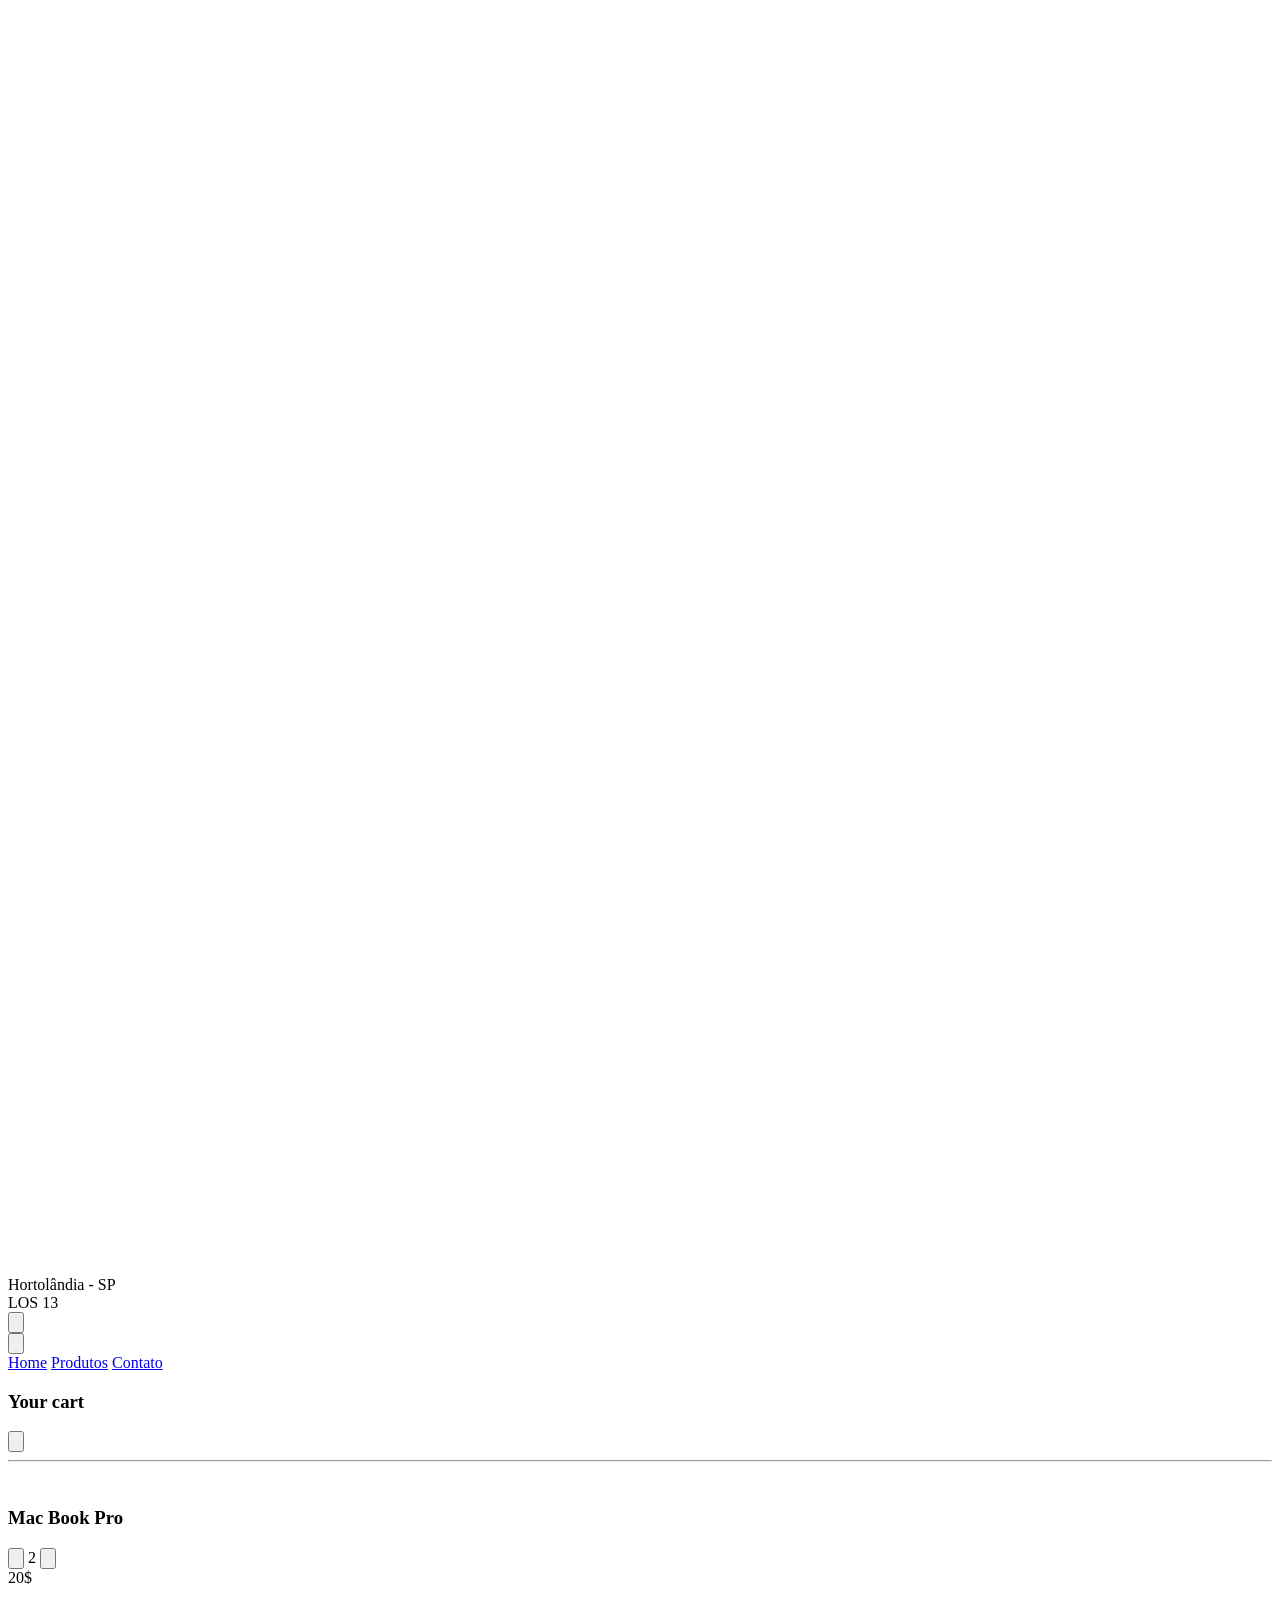
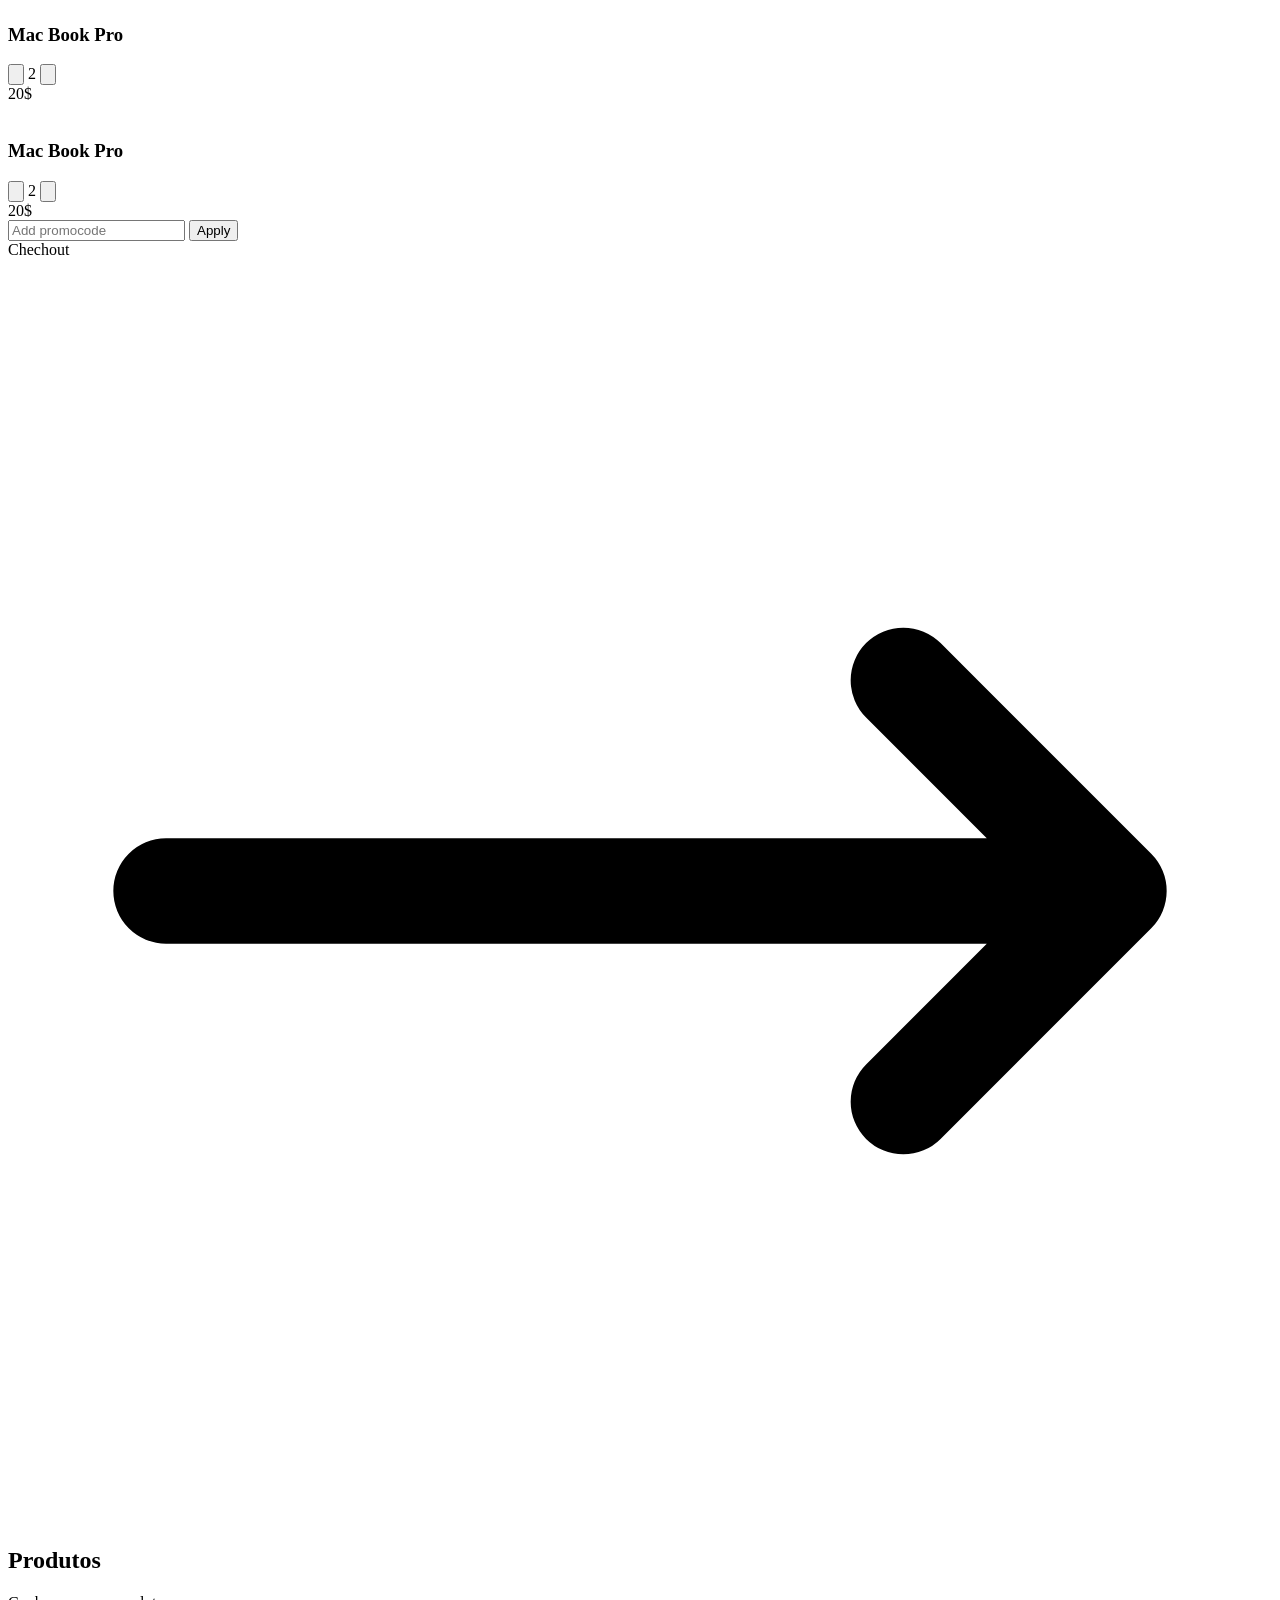
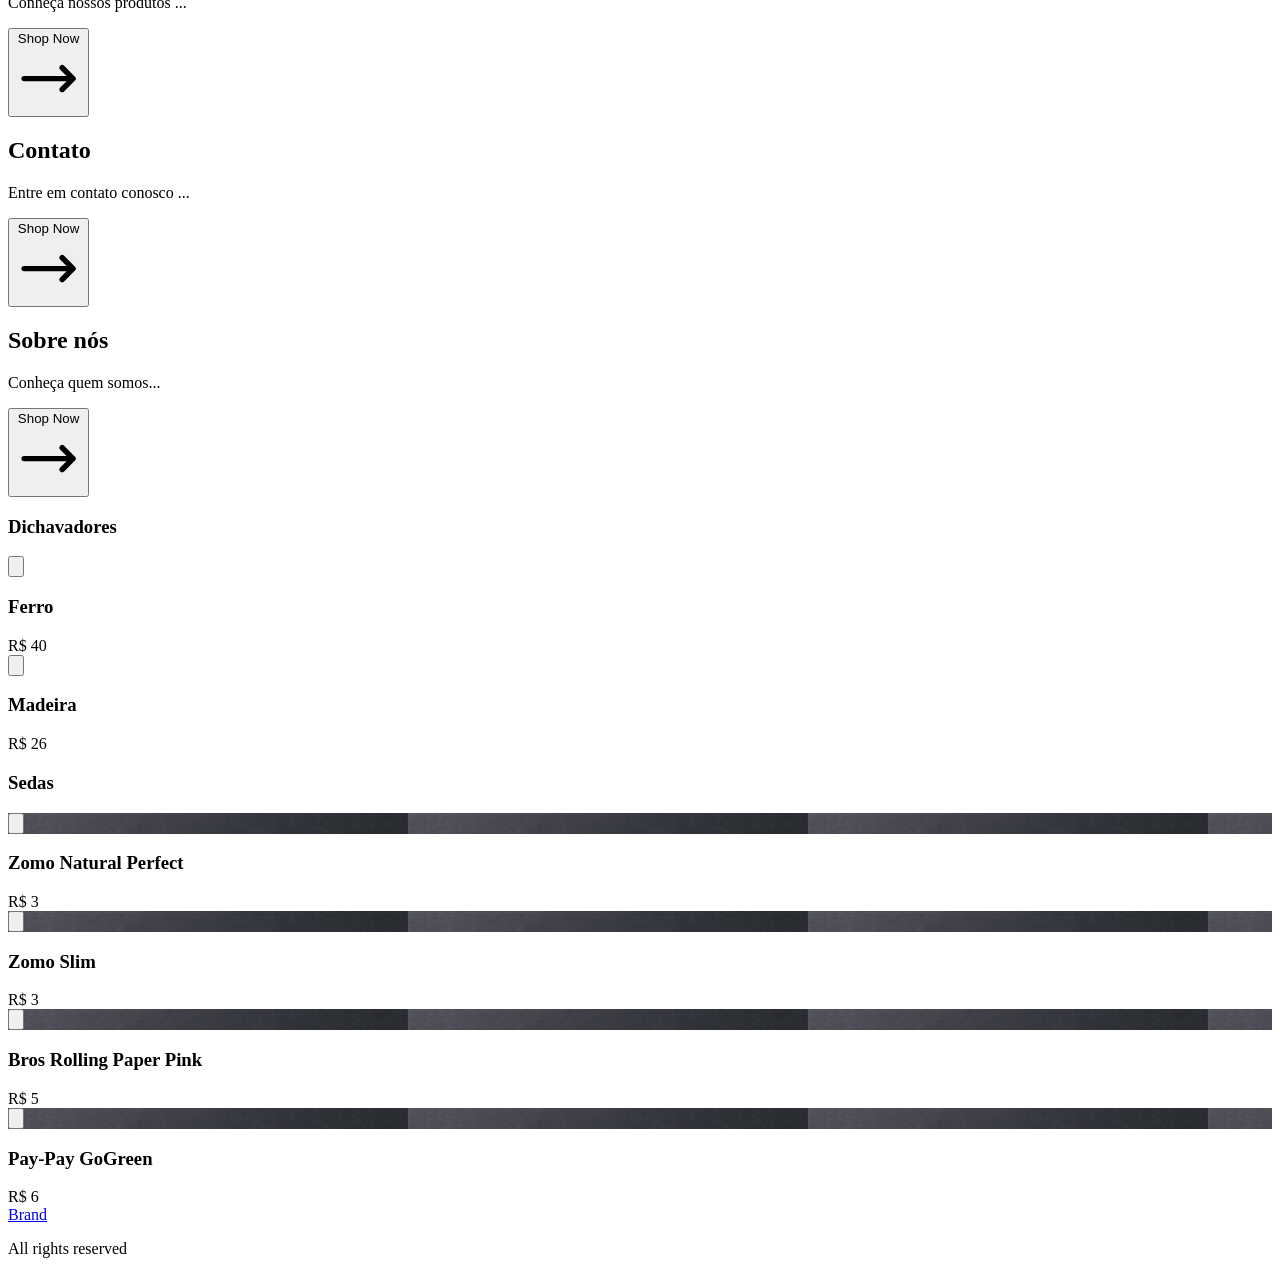
==== index.html @ 5f37ad9b "Rename src/index.html to index.html" ====
<!DOCTYPE html>
<html lang="pt-br">
    <head>
        <meta charset="UTF-8">
        <meta name="viewport" content="width=device-width, initial-scale=1.0">
        <title>LOS 13 TABACARIA</title>
        <link rel="stylesheet" href="tailcss.css">
        <link rel="stylesheet" href="style.css">

        <script src="https://cdn.jsdelivr.net/gh/alpinejs/alpine@v2.x.x/dist/alpine.js" defer></script>
        <script src="https://cdnjs.cloudflare.com/ajax/libs/zxcvbn/4.4.2/zxcvbn.js"></script>

        <style>@import url('https://cdnjs.cloudflare.com/ajax/libs/MaterialDesign-Webfont/5.3.45/css/materialdesignicons.min.css');</style>
    </head>

    <body class="bg-blue-100">

        <div x-data="{ cartOpen: false , isOpen: false }" class="bg-gray-300">
            <header>
                <div class="container mx-auto px-6 py-3 bg-gray-600">
                    <div class="flex items-center justify-between">
                        <div class="hidden w-full text-white md:flex md:items-center">
                            <svg class="h-5 w-5" viewBox="0 0 24 24" fill="none" xmlns="http://www.w3.org/2000/svg">
                                <path fill-rule="evenodd" clip-rule="evenodd" d="M16.2721 10.2721C16.2721 12.4813 14.4813 14.2721 12.2721 14.2721C10.063 14.2721 8.27214 12.4813 8.27214 10.2721C8.27214 8.06298 10.063 6.27212 12.2721 6.27212C14.4813 6.27212 16.2721 8.06298 16.2721 10.2721ZM14.2721 10.2721C14.2721 11.3767 13.3767 12.2721 12.2721 12.2721C11.1676 12.2721 10.2721 11.3767 10.2721 10.2721C10.2721 9.16755 11.1676 8.27212 12.2721 8.27212C13.3767 8.27212 14.2721 9.16755 14.2721 10.2721Z" fill="white" /><path fill-rule="evenodd" clip-rule="evenodd" d="M5.79417 16.5183C2.19424 13.0909 2.05438 7.39409 5.48178 3.79417C8.90918 0.194243 14.6059 0.054383 18.2059 3.48178C21.8058 6.90918 21.9457 12.6059 18.5183 16.2059L12.3124 22.7241L5.79417 16.5183ZM17.0698 14.8268L12.243 19.8965L7.17324 15.0698C4.3733 12.404 4.26452 7.97318 6.93028 5.17324C9.59603 2.3733 14.0268 2.26452 16.8268 4.93028C19.6267 7.59603 19.7355 12.0268 17.0698 14.8268Z" fill="white" />
                            </svg>
                            <span class="mx-1 text-sm text-white">Hortol&acirc;ndia - SP</span>
                        </div>
                        <div class="w-full text-white md:text-center text-2xl font-semibold">
                            LOS 13
                        </div>
                        <div class="flex items-center justify-end w-full">
                            <button @click="cartOpen = !cartOpen" class="text-white focus:outline-none mx-4 sm:mx-0">
                                <svg class="h-5 w-5" fill="none" stroke-linecap="round" stroke-linejoin="round" stroke-width="2" viewBox="0 0 24 24" stroke="white">
                                    <path d="M3 3h2l.4 2M7 13h10l4-8H5.4M7 13L5.4 5M7 13l-2.293 2.293c-.63.63-.184 1.707.707 1.707H17m0 0a2 2 0 100 4 2 2 0 000-4zm-8 2a2 2 0 11-4 0 2 2 0 014 0z"></path>
                                </svg>
                            </button>

                            <div class="flex sm:hidden">
                                <button @click="isOpen = !isOpen" type="button" class="text-white hover:text-gray-500 focus:outline-none focus:text-gray-500" aria-label="toggle menu">
                                    <svg viewBox="0 0 24 24" class="h-6 w-6 fill-current">
                                        <path fill-rule="evenodd" d="M4 5h16a1 1 0 0 1 0 2H4a1 1 0 1 1 0-2zm0 6h16a1 1 0 0 1 0 2H4a1 1 0 0 1 0-2zm0 6h16a1 1 0 0 1 0 2H4a1 1 0 0 1 0-2z"></path>
                                    </svg>
                                </button>
                            </div>
                        </div>
                    </div>
                    <nav :class="isOpen ? '' : 'hidden'" class="sm:flex sm:justify-center sm:items-center mt-4">
                        <div class="flex flex-col sm:flex-row">
                            <a class="mt-3 text-white hover:no-underline sm:mx-3 sm:mt-0" href="index.html">Home</a>
                            <a class="mt-3 text-white hover:no-underline sm:mx-3 sm:mt-0" href="products.html">Produtos</a>
                            <a class="mt-3 text-white hover:no-underline sm:mx-3 sm:mt-0" href="#">Contato</a>
                        </div>
                    </nav>
                </div>
            </header>
            <div :class="cartOpen ? 'translate-x-0 ease-out' : 'translate-x-full ease-in'" class="fixed right-0 top-0 max-w-xs w-full h-full px-6 py-4 transition duration-300 transform overflow-y-auto bg-white border-l-2 border-gray-300">
                <div class="flex items-center justify-between">
                    <h3 class="text-2xl font-medium text-gray-700">Your cart</h3>
                    <button @click="cartOpen = !cartOpen" class="text-gray-600 focus:outline-none">
                        <svg class="h-5 w-5" fill="none" stroke-linecap="round" stroke-linejoin="round" stroke-width="2" viewBox="0 0 24 24" stroke="currentColor"><path d="M6 18L18 6M6 6l12 12"></path></svg>
                    </button>
                </div>
                <hr class="my-3">
                <div class="flex justify-between mt-6">
                    <div class="flex">
                        <img class="h-20 w-20 object-cover rounded" src="https://images.unsplash.com/photo-1593642632823-8f785ba67e45?ixlib=rb-1.2.1&ixid=eyJhcHBfaWQiOjEyMDd9&auto=format&fit=crop&w=1189&q=80" alt="">
                        <div class="mx-3">
                            <h3 class="text-sm text-gray-600">Mac Book Pro</h3>
                            <div class="flex items-center mt-2">
                                <button class="text-gray-500 focus:outline-none focus:text-gray-600">
                                    <svg class="h-5 w-5" fill="none" stroke-linecap="round" stroke-linejoin="round" stroke-width="2" viewBox="0 0 24 24" stroke="currentColor"><path d="M12 9v3m0 0v3m0-3h3m-3 0H9m12 0a9 9 0 11-18 0 9 9 0 0118 0z"></path></svg>
                                </button>
                                <span class="text-gray-700 mx-2">2</span>
                                <button class="text-gray-500 focus:outline-none focus:text-gray-600">
                                    <svg class="h-5 w-5" fill="none" stroke-linecap="round" stroke-linejoin="round" stroke-width="2" viewBox="0 0 24 24" stroke="currentColor"><path d="M15 12H9m12 0a9 9 0 11-18 0 9 9 0 0118 0z"></path></svg>
                                </button>
                            </div>
                        </div>
                    </div>
                    <span class="text-gray-600">20$</span>
                </div>
                <div class="flex justify-between mt-6">
                    <div class="flex">
                        <img class="h-20 w-20 object-cover rounded" src="https://images.unsplash.com/photo-1593642632823-8f785ba67e45?ixlib=rb-1.2.1&ixid=eyJhcHBfaWQiOjEyMDd9&auto=format&fit=crop&w=1189&q=80" alt="">
                        <div class="mx-3">
                            <h3 class="text-sm text-gray-600">Mac Book Pro</h3>
                            <div class="flex items-center mt-2">
                                <button class="text-gray-500 focus:outline-none focus:text-gray-600">
                                    <svg class="h-5 w-5" fill="none" stroke-linecap="round" stroke-linejoin="round" stroke-width="2" viewBox="0 0 24 24" stroke="currentColor"><path d="M12 9v3m0 0v3m0-3h3m-3 0H9m12 0a9 9 0 11-18 0 9 9 0 0118 0z"></path></svg>
                                </button>
                                <span class="text-gray-700 mx-2">2</span>
                                <button class="text-gray-500 focus:outline-none focus:text-gray-600">
                                    <svg class="h-5 w-5" fill="none" stroke-linecap="round" stroke-linejoin="round" stroke-width="2" viewBox="0 0 24 24" stroke="currentColor"><path d="M15 12H9m12 0a9 9 0 11-18 0 9 9 0 0118 0z"></path></svg>
                                </button>
                            </div>
                        </div>
                    </div>
                    <span class="text-gray-600">20$</span>
                </div>
                <div class="flex justify-between mt-6">
                    <div class="flex">
                        <img class="h-20 w-20 object-cover rounded" src="https://images.unsplash.com/photo-1593642632823-8f785ba67e45?ixlib=rb-1.2.1&ixid=eyJhcHBfaWQiOjEyMDd9&auto=format&fit=crop&w=1189&q=80" alt="">
                        <div class="mx-3">
                            <h3 class="text-sm text-gray-600">Mac Book Pro</h3>
                            <div class="flex items-center mt-2">
                                <button class="text-gray-500 focus:outline-none focus:text-gray-600">
                                    <svg class="h-5 w-5" fill="none" stroke-linecap="round" stroke-linejoin="round" stroke-width="2" viewBox="0 0 24 24" stroke="currentColor"><path d="M12 9v3m0 0v3m0-3h3m-3 0H9m12 0a9 9 0 11-18 0 9 9 0 0118 0z"></path></svg>
                                </button>
                                <span class="text-gray-700 mx-2">2</span>
                                <button class="text-gray-500 focus:outline-none focus:text-gray-600">
                                    <svg class="h-5 w-5" fill="none" stroke-linecap="round" stroke-linejoin="round" stroke-width="2" viewBox="0 0 24 24" stroke="currentColor"><path d="M15 12H9m12 0a9 9 0 11-18 0 9 9 0 0118 0z"></path></svg>
                                </button>
                            </div>
                        </div>
                    </div>
                    <span class="text-gray-600">20$</span>
                </div>
                <div class="mt-8">
                    <form class="flex items-center justify-center">
                        <input class="form-input w-48" type="text" placeholder="Add promocode">
                        <button class="ml-3 flex items-center px-3 py-2 bg-blue-600 text-white text-sm uppercase font-medium rounded hover:bg-blue-500 focus:outline-none focus:bg-blue-500">
                            <span>Apply</span>
                        </button>
                    </form>
                </div>
                <a class="flex items-center justify-center mt-4 px-3 py-2 bg-blue-600 text-white text-sm uppercase font-medium rounded hover:bg-blue-500 focus:outline-none focus:bg-blue-500">
                    <span>Chechout</span>
                    <svg class="h-5 w-5 mx-2" fill="none" stroke-linecap="round" stroke-linejoin="round" stroke-width="2" viewBox="0 0 24 24" stroke="currentColor"><path d="M17 8l4 4m0 0l-4 4m4-4H3"></path></svg>
                </a>
            </div>
            <main class="my-8">
                <div class="container mx-auto px-6">
                    <div class="h-64 rounded-md overflow-hidden bg-cover bg-center" style="background-image: url('https://images.unsplash.com/photo-1577655197620-704858b270ac?ixlib=rb-1.2.1&ixid=eyJhcHBfaWQiOjEyMDd9&auto=format&fit=crop&w=1280&q=144')">
                        <div class="bg-gray-900 bg-opacity-50 flex items-center h-full">
                            <div class="px-10 max-w-xl">
                                <h2 class="text-2xl text-white font-semibold">Produtos</h2>
                                <p class="mt-2 text-gray-400">Conhe&ccedil;a nossos produtos ...</p>
                                <button class="flex items-center mt-4 px-3 py-2 bg-blue-600 text-white text-sm uppercase font-medium rounded hover:bg-blue-500 focus:outline-none focus:bg-blue-500">
                                    <span>Shop Now</span>
                                    <svg class="h-5 w-5 mx-2" fill="none" stroke-linecap="round" stroke-linejoin="round" stroke-width="2" viewBox="0 0 24 24" stroke="currentColor"><path d="M17 8l4 4m0 0l-4 4m4-4H3"></path></svg>
                                </button>
                            </div>
                        </div>
                    </div>
                    <div class="md:flex mt-8 md:-mx-4">
                        <div class="w-full h-64 md:mx-4 rounded-md overflow-hidden bg-cover bg-center md:w-1/2" style="background-image: url('https://images.unsplash.com/photo-1547949003-9792a18a2601?ixlib=rb-1.2.1&ixid=eyJhcHBfaWQiOjEyMDd9&auto=format&fit=crop&w=750&q=80')">
                            <div class="bg-gray-900 bg-opacity-50 flex items-center h-full">
                                <div class="px-10 max-w-xl">
                                    <h2 class="text-2xl text-white font-semibold">Contato</h2>
                                    <p class="mt-2 text-gray-400">Entre em contato conosco ...</p>
                                    <button class="flex items-center mt-4 text-white text-sm uppercase font-medium rounded hover:underline focus:outline-none">
                                        <span>Shop Now</span>
                                        <svg class="h-5 w-5 mx-2" fill="none" stroke-linecap="round" stroke-linejoin="round" stroke-width="2" viewBox="0 0 24 24" stroke="currentColor"><path d="M17 8l4 4m0 0l-4 4m4-4H3"></path></svg>
                                    </button>
                                </div>
                            </div>
                        </div>
                        <div class="w-full h-64 mt-8 md:mx-4 rounded-md overflow-hidden bg-cover bg-center md:mt-0 md:w-1/2" style="background-image: url('https://images.unsplash.com/photo-1486401899868-0e435ed85128?ixlib=rb-1.2.1&ixid=eyJhcHBfaWQiOjEyMDd9&auto=format&fit=crop&w=1050&q=80')">
                            <div class="bg-gray-900 bg-opacity-50 flex items-center h-full">
                                <div class="px-10 max-w-xl">
                                    <h2 class="text-2xl text-white font-semibold">Sobre nós</h2>
                                    <p class="mt-2 text-gray-400">Conhe&ccedil;a quem somos...</p>
                                    <button class="flex items-center mt-4 text-white text-sm uppercase font-medium rounded hover:underline focus:outline-none">
                                        <span>Shop Now</span>
                                        <svg class="h-5 w-5 mx-2" fill="none" stroke-linecap="round" stroke-linejoin="round" stroke-width="2" viewBox="0 0 24 24" stroke="currentColor"><path d="M17 8l4 4m0 0l-4 4m4-4H3"></path></svg>
                                    </button>
                                </div>
                            </div>
                        </div>
                    </div>
                    <div class="mt-16">
                        <h3 class="text-gray-600 text-2xl font-medium">Dichavadores</h3>
                        <div class="grid gap-6 grid-cols-1 sm:grid-cols-2 lg:grid-cols-3 xl:grid-cols-4 mt-6">
                            <div class="w-full max-w-sm mx-auto rounded-md shadow-md overflow-hidden">
                                <div class="flex items-end justify-end h-80 w-full bg-cover" style="background-image: url('../assets/img/dichavador1.png')">
                                    <button class="p-2 rounded-full bg-blue-600 text-white mx-5 -mb-4 hover:bg-blue-500 focus:outline-none focus:bg-blue-500">
                                        <svg class="h-5 w-5" fill="none" stroke-linecap="round" stroke-linejoin="round" stroke-width="2" viewBox="0 0 24 24" stroke="currentColor"><path d="M3 3h2l.4 2M7 13h10l4-8H5.4M7 13L5.4 5M7 13l-2.293 2.293c-.63.63-.184 1.707.707 1.707H17m0 0a2 2 0 100 4 2 2 0 000-4zm-8 2a2 2 0 11-4 0 2 2 0 014 0z"></path></svg>
                                    </button>
                                </div>
                                <div class="px-5 py-3">
                                    <h3 class="text-gray-700 uppercase">Ferro</h3>
                                    <span class="text-gray-500 mt-2">R$ 40</span>
                                </div>
                            </div>
                            <div class="w-full max-w-sm mx-auto rounded-md shadow-md overflow-hidden">
                                <div class="flex items-end justify-end h-80 w-full bg-cover" style="background-image: url('../assets/img/dichavador1.png')">
                                    <button class="p-2 rounded-full bg-blue-600 text-white mx-5 -mb-4 hover:bg-blue-500 focus:outline-none focus:bg-blue-500">
                                        <svg class="h-5 w-5" fill="none" stroke-linecap="round" stroke-linejoin="round" stroke-width="2" viewBox="0 0 24 24" stroke="currentColor"><path d="M3 3h2l.4 2M7 13h10l4-8H5.4M7 13L5.4 5M7 13l-2.293 2.293c-.63.63-.184 1.707.707 1.707H17m0 0a2 2 0 100 4 2 2 0 000-4zm-8 2a2 2 0 11-4 0 2 2 0 014 0z"></path></svg>
                                    </button>
                                </div>
                                <div class="px-5 py-3">
                                    <h3 class="text-gray-700 uppercase">Madeira</h3>
                                    <span class="text-gray-500 mt-2">R$ 26</span>
                                </div>
                            </div>
                            <!--
                                <div class="w-full max-w-sm mx-auto rounded-md shadow-md overflow-hidden">
                                    <div class="flex items-end justify-end h-56 w-full bg-cover" style="background-image: url('https://images.unsplash.com/photo-1532667449560-72a95c8d381b?ixlib=rb-1.2.1&auto=format&fit=crop&w=750&q=80')">
                                        <button class="p-2 rounded-full bg-blue-600 text-white mx-5 -mb-4 hover:bg-blue-500 focus:outline-none focus:bg-blue-500">
                                            <svg class="h-5 w-5" fill="none" stroke-linecap="round" stroke-linejoin="round" stroke-width="2" viewBox="0 0 24 24" stroke="currentColor"><path d="M3 3h2l.4 2M7 13h10l4-8H5.4M7 13L5.4 5M7 13l-2.293 2.293c-.63.63-.184 1.707.707 1.707H17m0 0a2 2 0 100 4 2 2 0 000-4zm-8 2a2 2 0 11-4 0 2 2 0 014 0z"></path></svg>
                                        </button>
                                    </div>
                                    <div class="px-5 py-3">
                                        <h3 class="text-gray-700 uppercase">Classic watch</h3>
                                        <span class="text-gray-500 mt-2">$12</span>
                                    </div>
                                </div>
                                <div class="w-full max-w-sm mx-auto rounded-md shadow-md overflow-hidden">
                                    <div class="flex items-end justify-end h-56 w-full bg-cover" style="background-image: url('https://images.unsplash.com/photo-1590664863685-a99ef05e9f61?ixlib=rb-1.2.1&ixid=eyJhcHBfaWQiOjEyMDd9&auto=format&fit=crop&w=345&q=80')">
                                        <button class="p-2 rounded-full bg-blue-600 text-white mx-5 -mb-4 hover:bg-blue-500 focus:outline-none focus:bg-blue-500">
                                            <svg class="h-5 w-5" fill="none" stroke-linecap="round" stroke-linejoin="round" stroke-width="2" viewBox="0 0 24 24" stroke="currentColor"><path d="M3 3h2l.4 2M7 13h10l4-8H5.4M7 13L5.4 5M7 13l-2.293 2.293c-.63.63-.184 1.707.707 1.707H17m0 0a2 2 0 100 4 2 2 0 000-4zm-8 2a2 2 0 11-4 0 2 2 0 014 0z"></path></svg>
                                        </button>
                                    </div>
                                    <div class="px-5 py-3">
                                        <h3 class="text-gray-700 uppercase">woman mix</h3>
                                        <span class="text-gray-500 mt-2">$12</span>
                                    </div>
                                </div>
                            -->
                            
                        </div>
                    </div>
                    <div class="mt-16">
                        <h3 class="text-gray-600 text-2xl font-medium">Sedas</h3>
                        <div class="grid gap-6 grid-cols-1 sm:grid-cols-2 lg:grid-cols-3 xl:grid-cols-4 mt-6">
                            <div class="w-full max-w-sm mx-auto rounded-md shadow-md overflow-hidden">
                                <div class="flex items-end justify-end h-80 w-full bg-cover" style="background-image: url('../assets/img/zomoBrownNatural.jpeg')">
                                    <button class="p-2 rounded-full bg-blue-600 text-white mx-5 -mb-4 hover:bg-blue-500 focus:outline-none focus:bg-blue-500">
                                        <svg class="h-5 w-5" fill="none" stroke-linecap="round" stroke-linejoin="round" stroke-width="2" viewBox="0 0 24 24" stroke="currentColor"><path d="M3 3h2l.4 2M7 13h10l4-8H5.4M7 13L5.4 5M7 13l-2.293 2.293c-.63.63-.184 1.707.707 1.707H17m0 0a2 2 0 100 4 2 2 0 000-4zm-8 2a2 2 0 11-4 0 2 2 0 014 0z"></path></svg>
                                    </button>
                                </div>
                                <div class="px-5 py-3">
                                    <h3 class="text-gray-700 uppercase">Zomo Natural Perfect</h3>
                                    <span class="text-gray-500 mt-2">R$ 3</span>
                                </div>
                            </div>
                            <div class="w-full max-w-sm mx-auto rounded-md shadow-md overflow-hidden">
                                <div class="flex items-end justify-end h-80 w-full bg-cover" style="background-image: url('../assets/img/zomoBrownNatural.jpeg')">
                                    <button class="p-2 rounded-full bg-blue-600 text-white mx-5 -mb-4 hover:bg-blue-500 focus:outline-none focus:bg-blue-500">
                                        <svg class="h-5 w-5" fill="none" stroke-linecap="round" stroke-linejoin="round" stroke-width="2" viewBox="0 0 24 24" stroke="currentColor"><path d="M3 3h2l.4 2M7 13h10l4-8H5.4M7 13L5.4 5M7 13l-2.293 2.293c-.63.63-.184 1.707.707 1.707H17m0 0a2 2 0 100 4 2 2 0 000-4zm-8 2a2 2 0 11-4 0 2 2 0 014 0z"></path></svg>
                                    </button>
                                </div>
                                <div class="px-5 py-3">
                                    <h3 class="text-gray-700 uppercase">Zomo Slim</h3>
                                    <span class="text-gray-500 mt-2">R$ 3</span>
                                </div>
                            </div>
                            <div class="w-full max-w-sm mx-auto rounded-md shadow-md overflow-hidden">
                                <div class="flex items-end justify-end h-80 w-full bg-cover" style="background-image: url('../assets/img/zomoBrownNatural.jpeg')">
                                    <button class="p-2 rounded-full bg-blue-600 text-white mx-5 -mb-4 hover:bg-blue-500 focus:outline-none focus:bg-blue-500">
                                        <svg class="h-5 w-5" fill="none" stroke-linecap="round" stroke-linejoin="round" stroke-width="2" viewBox="0 0 24 24" stroke="currentColor"><path d="M3 3h2l.4 2M7 13h10l4-8H5.4M7 13L5.4 5M7 13l-2.293 2.293c-.63.63-.184 1.707.707 1.707H17m0 0a2 2 0 100 4 2 2 0 000-4zm-8 2a2 2 0 11-4 0 2 2 0 014 0z"></path></svg>
                                    </button>
                                </div>
                                <div class="px-5 py-3">
                                    <h3 class="text-gray-700 uppercase">Bros Rolling Paper Pink</h3>
                                    <span class="text-gray-500 mt-2">R$ 5</span>
                                </div>
                            </div>
                            <div class="w-full max-w-sm mx-auto rounded-md shadow-md overflow-hidden">
                                <div class="flex items-end justify-end h-80 w-full bg-cover" style="background-image: url('../assets/img/zomoBrownNatural.jpeg')">
                                    <button class="p-2 rounded-full bg-blue-600 text-white mx-5 -mb-4 hover:bg-blue-500 focus:outline-none focus:bg-blue-500">
                                        <svg class="h-5 w-5" fill="none" stroke-linecap="round" stroke-linejoin="round" stroke-width="2" viewBox="0 0 24 24" stroke="currentColor"><path d="M3 3h2l.4 2M7 13h10l4-8H5.4M7 13L5.4 5M7 13l-2.293 2.293c-.63.63-.184 1.707.707 1.707H17m0 0a2 2 0 100 4 2 2 0 000-4zm-8 2a2 2 0 11-4 0 2 2 0 014 0z"></path></svg>
                                    </button>
                                </div>
                                <div class="px-5 py-3">
                                    <h3 class="text-gray-700 uppercase">Pay-Pay GoGreen</h3>
                                    <span class="text-gray-500 mt-2">R$ 6</span>
                                </div>
                            </div>
                        </div>
                    </div>
                </div>
            </main>

            <footer class="bg-gray-200">
                <div class="container mx-auto px-6 py-3 flex justify-between items-center">
                    <a href="#" class="text-xl font-bold text-gray-500 hover:text-gray-400">Brand</a>
                    <p class="py-2 text-gray-500 sm:py-0">All rights reserved</p>
                </div>
            </footer>
        </div>
    </body>
</html>
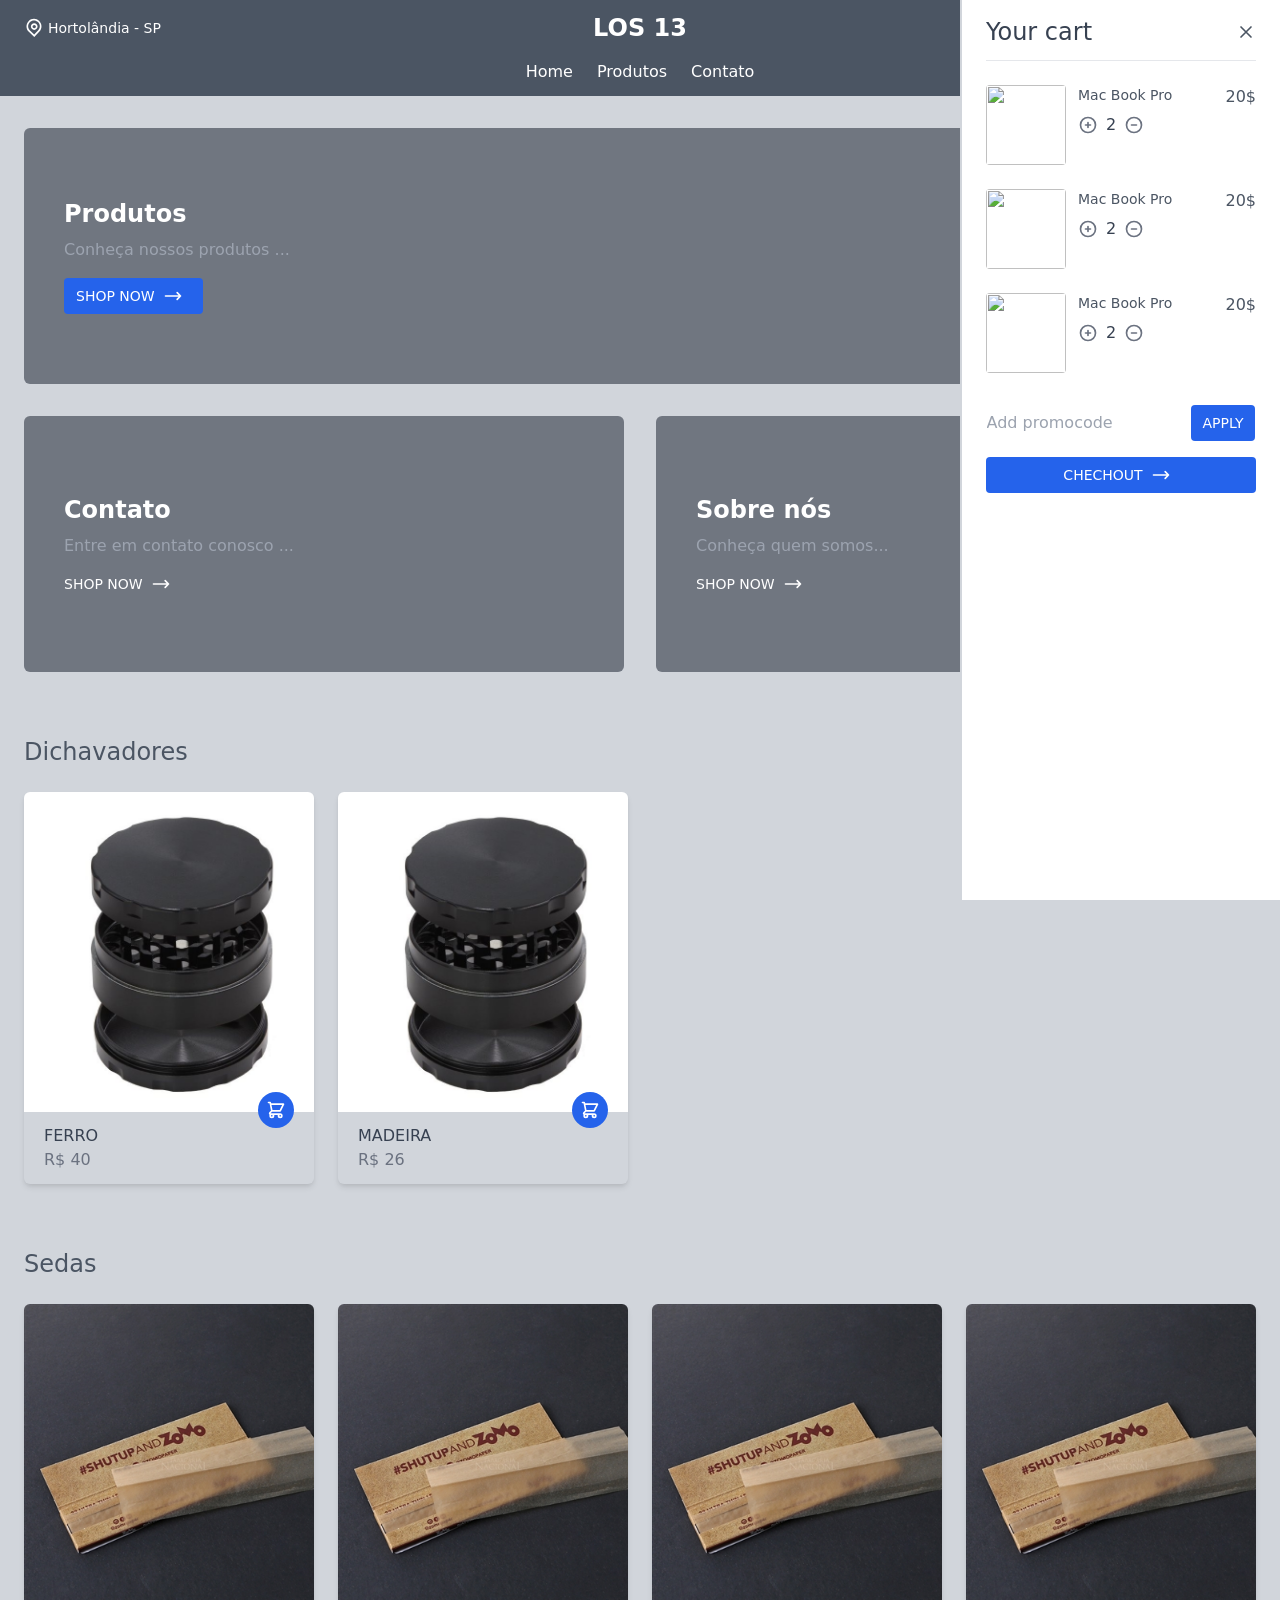
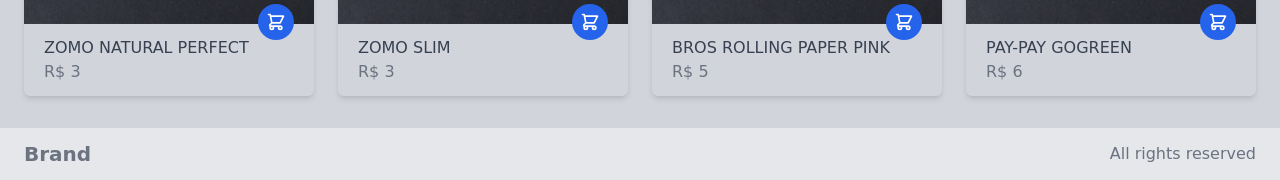
==== commit f0307798: "Update index.html" ====
--- a/index.html
+++ b/index.html
@@ -4,8 +4,8 @@
         <meta charset="UTF-8">
         <meta name="viewport" content="width=device-width, initial-scale=1.0">
         <title>LOS 13 TABACARIA</title>
-        <link rel="stylesheet" href="tailcss.css">
-        <link rel="stylesheet" href="style.css">
+        <link rel="stylesheet" href="./src/tailcss.css">
+        <link rel="stylesheet" href="./src/style.css">
 
         <script src="https://cdn.jsdelivr.net/gh/alpinejs/alpine@v2.x.x/dist/alpine.js" defer></script>
         <script src="https://cdnjs.cloudflare.com/ajax/libs/zxcvbn/4.4.2/zxcvbn.js"></script>
@@ -47,7 +47,7 @@
                     <nav :class="isOpen ? '' : 'hidden'" class="sm:flex sm:justify-center sm:items-center mt-4">
                         <div class="flex flex-col sm:flex-row">
                             <a class="mt-3 text-white hover:no-underline sm:mx-3 sm:mt-0" href="index.html">Home</a>
-                            <a class="mt-3 text-white hover:no-underline sm:mx-3 sm:mt-0" href="products.html">Produtos</a>
+                            <a class="mt-3 text-white hover:no-underline sm:mx-3 sm:mt-0" href="./src/products.html">Produtos</a>
                             <a class="mt-3 text-white hover:no-underline sm:mx-3 sm:mt-0" href="#">Contato</a>
                         </div>
                     </nav>
--- a/src/style.css
+++ b/src/style.css
@@ -0,0 +1,14 @@
+@tailwind base;
+@tailwind components;
+@tailwind utilities;
+
+.bg-green-banner{
+    background-color: #82cfbb
+};
+
+
+.hoverMenu:hover{
+        -webkit-transform: scale(0.8);
+        -ms-transform: scale(0.8);
+        transform: scale(0.8);
+}
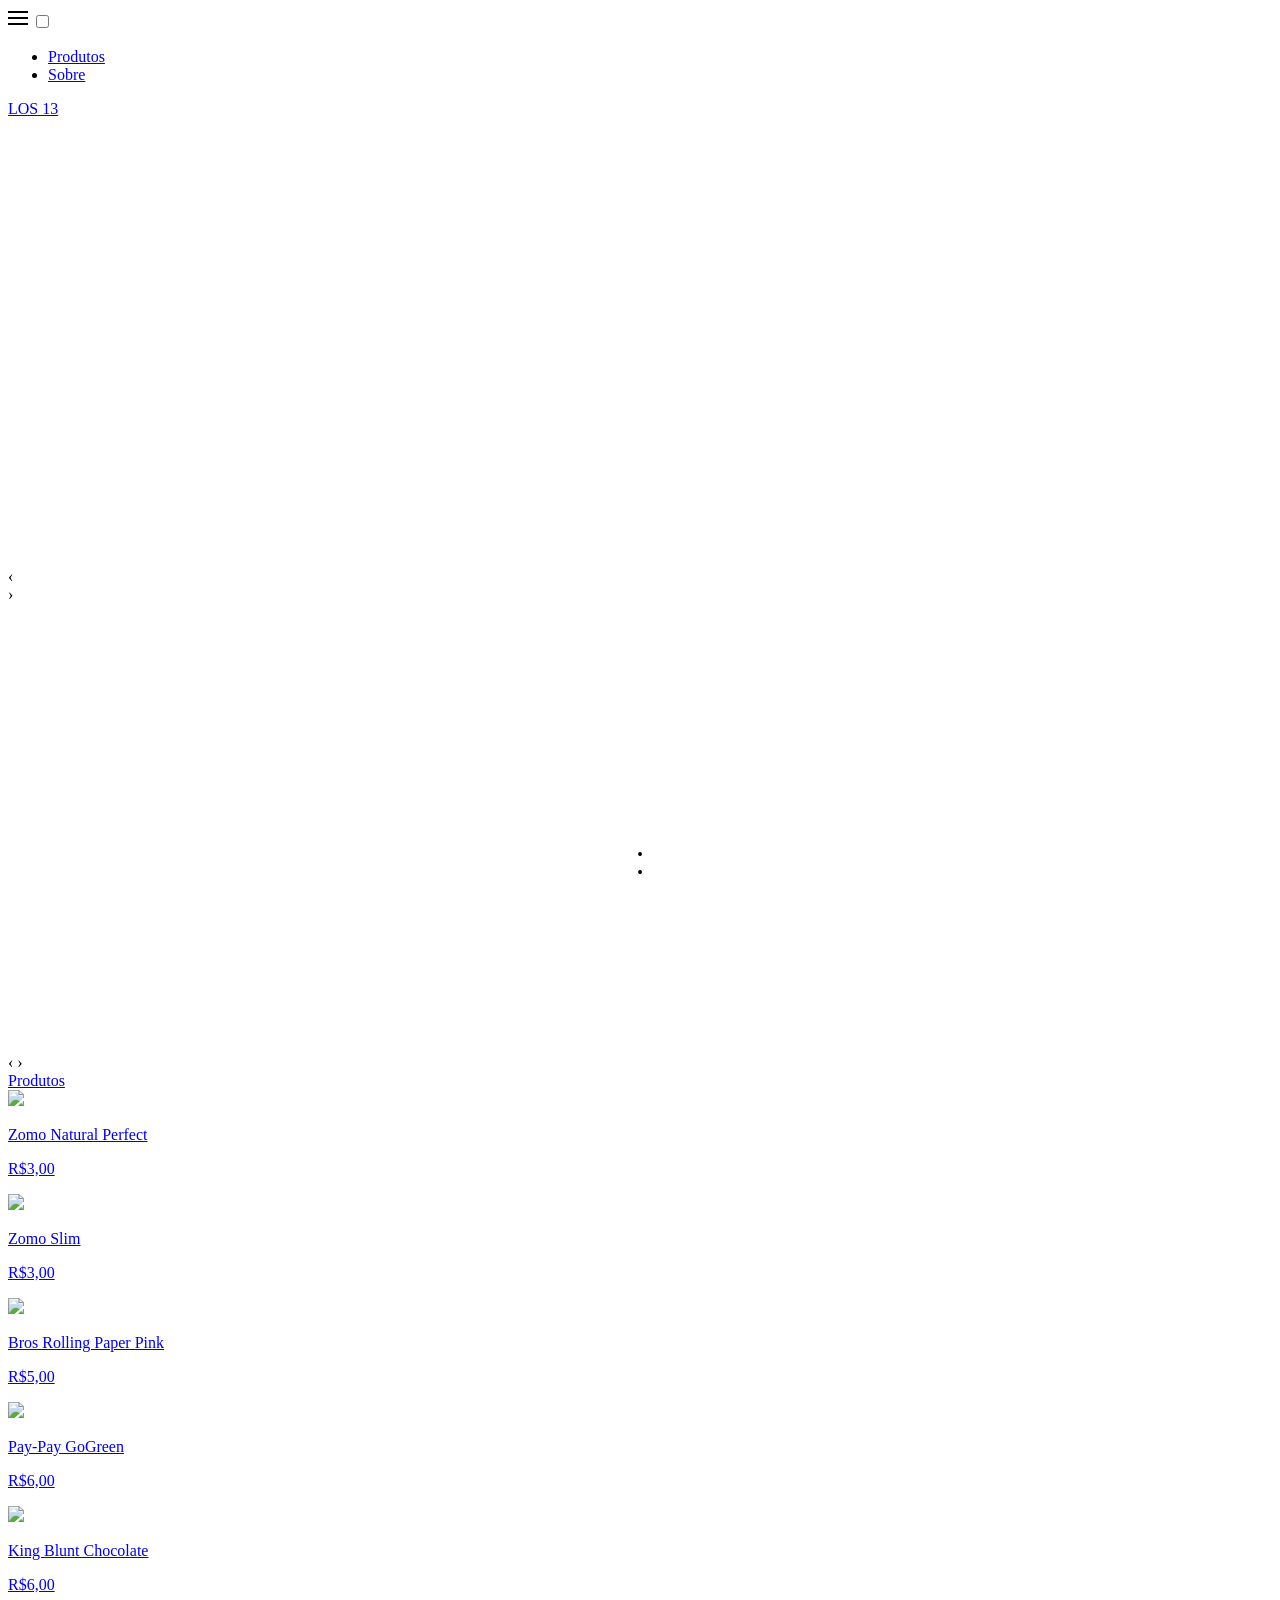
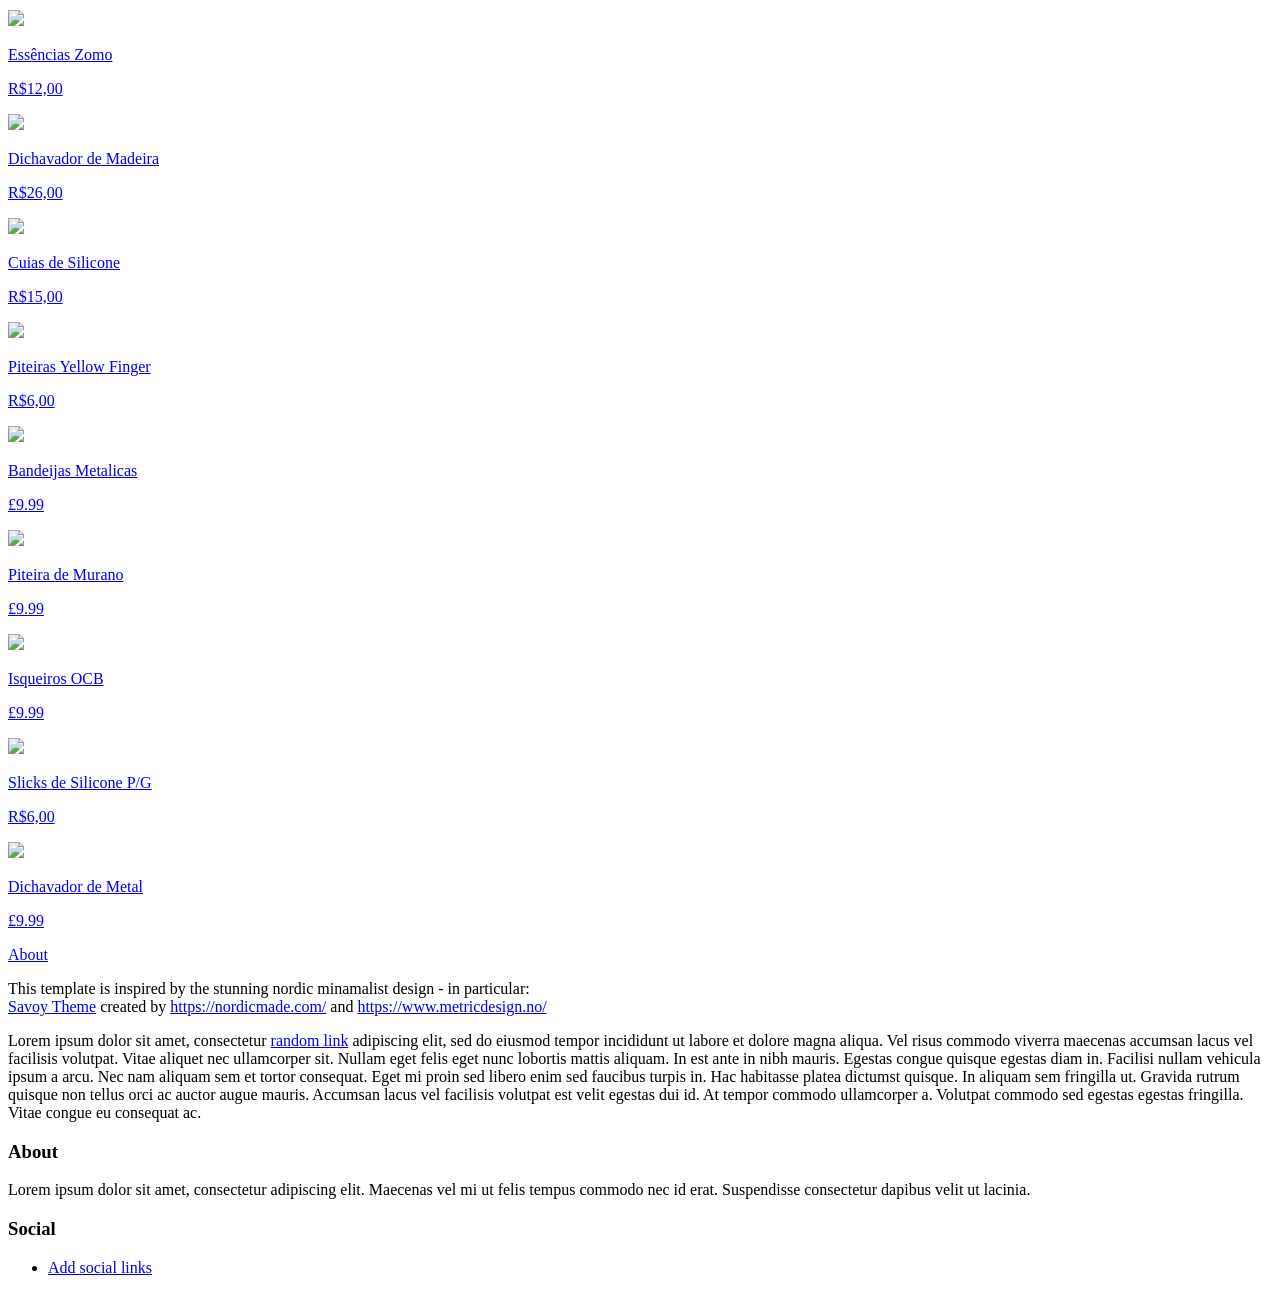
==== commit c53c9668: "Add files via upload" ====
--- a/index.html
+++ b/index.html
@@ -1,283 +1,351 @@
 <!DOCTYPE html>
 <html lang="pt-br">
-    <head>
-        <meta charset="UTF-8">
-        <meta name="viewport" content="width=device-width, initial-scale=1.0">
-        <title>LOS 13 TABACARIA</title>
-        <link rel="stylesheet" href="./src/tailcss.css">
-        <link rel="stylesheet" href="./src/style.css">
-
-        <script src="https://cdn.jsdelivr.net/gh/alpinejs/alpine@v2.x.x/dist/alpine.js" defer></script>
-        <script src="https://cdnjs.cloudflare.com/ajax/libs/zxcvbn/4.4.2/zxcvbn.js"></script>
-
-        <style>@import url('https://cdnjs.cloudflare.com/ajax/libs/MaterialDesign-Webfont/5.3.45/css/materialdesignicons.min.css');</style>
-    </head>
-
-    <body class="bg-blue-100">
-
-        <div x-data="{ cartOpen: false , isOpen: false }" class="bg-gray-300">
-            <header>
-                <div class="container mx-auto px-6 py-3 bg-gray-600">
-                    <div class="flex items-center justify-between">
-                        <div class="hidden w-full text-white md:flex md:items-center">
-                            <svg class="h-5 w-5" viewBox="0 0 24 24" fill="none" xmlns="http://www.w3.org/2000/svg">
-                                <path fill-rule="evenodd" clip-rule="evenodd" d="M16.2721 10.2721C16.2721 12.4813 14.4813 14.2721 12.2721 14.2721C10.063 14.2721 8.27214 12.4813 8.27214 10.2721C8.27214 8.06298 10.063 6.27212 12.2721 6.27212C14.4813 6.27212 16.2721 8.06298 16.2721 10.2721ZM14.2721 10.2721C14.2721 11.3767 13.3767 12.2721 12.2721 12.2721C11.1676 12.2721 10.2721 11.3767 10.2721 10.2721C10.2721 9.16755 11.1676 8.27212 12.2721 8.27212C13.3767 8.27212 14.2721 9.16755 14.2721 10.2721Z" fill="white" /><path fill-rule="evenodd" clip-rule="evenodd" d="M5.79417 16.5183C2.19424 13.0909 2.05438 7.39409 5.48178 3.79417C8.90918 0.194243 14.6059 0.054383 18.2059 3.48178C21.8058 6.90918 21.9457 12.6059 18.5183 16.2059L12.3124 22.7241L5.79417 16.5183ZM17.0698 14.8268L12.243 19.8965L7.17324 15.0698C4.3733 12.404 4.26452 7.97318 6.93028 5.17324C9.59603 2.3733 14.0268 2.26452 16.8268 4.93028C19.6267 7.59603 19.7355 12.0268 17.0698 14.8268Z" fill="white" />
-                            </svg>
-                            <span class="mx-1 text-sm text-white">Hortol&acirc;ndia - SP</span>
-                        </div>
-                        <div class="w-full text-white md:text-center text-2xl font-semibold">
-                            LOS 13
-                        </div>
-                        <div class="flex items-center justify-end w-full">
-                            <button @click="cartOpen = !cartOpen" class="text-white focus:outline-none mx-4 sm:mx-0">
-                                <svg class="h-5 w-5" fill="none" stroke-linecap="round" stroke-linejoin="round" stroke-width="2" viewBox="0 0 24 24" stroke="white">
-                                    <path d="M3 3h2l.4 2M7 13h10l4-8H5.4M7 13L5.4 5M7 13l-2.293 2.293c-.63.63-.184 1.707.707 1.707H17m0 0a2 2 0 100 4 2 2 0 000-4zm-8 2a2 2 0 11-4 0 2 2 0 014 0z"></path>
-                                </svg>
-                            </button>
-
-                            <div class="flex sm:hidden">
-                                <button @click="isOpen = !isOpen" type="button" class="text-white hover:text-gray-500 focus:outline-none focus:text-gray-500" aria-label="toggle menu">
-                                    <svg viewBox="0 0 24 24" class="h-6 w-6 fill-current">
-                                        <path fill-rule="evenodd" d="M4 5h16a1 1 0 0 1 0 2H4a1 1 0 1 1 0-2zm0 6h16a1 1 0 0 1 0 2H4a1 1 0 0 1 0-2zm0 6h16a1 1 0 0 1 0 2H4a1 1 0 0 1 0-2z"></path>
-                                    </svg>
-                                </button>
-                            </div>
-                        </div>
-                    </div>
-                    <nav :class="isOpen ? '' : 'hidden'" class="sm:flex sm:justify-center sm:items-center mt-4">
-                        <div class="flex flex-col sm:flex-row">
-                            <a class="mt-3 text-white hover:no-underline sm:mx-3 sm:mt-0" href="index.html">Home</a>
-                            <a class="mt-3 text-white hover:no-underline sm:mx-3 sm:mt-0" href="./src/products.html">Produtos</a>
-                            <a class="mt-3 text-white hover:no-underline sm:mx-3 sm:mt-0" href="#">Contato</a>
-                        </div>
-                    </nav>
+
+<head>
+    <meta charset="UTF-8">
+    <meta name="viewport" content="width=device-width, initial-scale=1.0">
+    <meta http-equiv="X-UA-Compatible" content="ie=edge">
+    <title>Tabacaria Los 13</title>
+    <meta name="description" content="Free open source Tailwind CSS Store template">
+    <meta name="keywords" content="tailwind,tailwindcss,tailwind css,css,starter template,free template,store template, shop layout, minimal, monochrome, minimalistic, theme, nordic">
+
+    <link href="https://unpkg.com/tailwindcss/dist/tailwind.min.css" rel="stylesheet">
+    <!--Replace with your tailwind.css once created-->
+    <link href="https://fonts.googleapis.com/css?family=Work+Sans:200,400&display=swap" rel="stylesheet">
+
+    <style>
+        .worksans {
+            font-family: 'Work Sans', sans-serif;
+        }
+                
+        #menu-toggle:checked + #menu {
+            display: block;
+        }
+        
+        .hover\:grow {
+            transition: all 0.3s;
+            transform: scale(1);
+        }
+        
+        .hover\:grow:hover {
+            transform: scale(1.02);
+        }
+        
+        .carousel-open:checked + .carousel-item {
+            position: static;
+            opacity: 100;
+        }
+        
+        .carousel-item {
+            -webkit-transition: opacity 0.6s ease-out;
+            transition: opacity 0.6s ease-out;
+        }
+        
+        #carousel-1:checked ~ .control-1,
+        #carousel-2:checked ~ .control-2{
+            display: block;
+        }
+        
+        .carousel-indicators {
+            list-style: none;
+            margin: 0;
+            padding: 0;
+            position: absolute;
+            bottom: 2%;
+            left: 0;
+            right: 0;
+            text-align: center;
+            z-index: 10;
+        }
+        
+        #carousel-1:checked ~ .control-1 ~ .carousel-indicators li:nth-child(1) .carousel-bullet,
+        #carousel-2:checked ~ .control-2 ~ .carousel-indicators li:nth-child(2) .carousel-bullet{
+            color: #000;
+            /*Set to match the Tailwind colour you want the active one to be */
+        }
+    </style>
+
+</head>
+
+<body class="bg-white text-gray-600 work-sans leading-normal text-base tracking-normal">
+
+    <!--Nav-->
+    <nav id="header" class="w-full z-30 top-0 py-1">
+        <div class="w-full container mx-auto flex flex-wrap items-center justify-between mt-0 px-6 py-3">
+
+            <label for="menu-toggle" class="cursor-pointer md:hidden block">
+                <svg class="fill-current text-gray-900" xmlns="http://www.w3.org/2000/svg" width="20" height="20" viewBox="0 0 20 20">
+                    <title>menu</title>
+                    <path d="M0 3h20v2H0V3zm0 6h20v2H0V9zm0 6h20v2H0v-2z"></path>
+                </svg>
+            </label>
+            <input class="hidden" type="checkbox" id="menu-toggle" />
+
+            <div class="hidden md:flex md:items-center md:w-auto w-full order-3 md:order-1" id="menu">
+                <nav>
+                    <ul class="md:flex items-center justify-between text-base text-gray-700 pt-4 md:pt-0">
+                        <li><a class="inline-block no-underline hover:text-black hover:underline py-2 px-4" href="#products">Produtos</a></li>
+                        <li><a class="inline-block no-underline hover:text-black hover:underline py-2 px-4" href="#about">Sobre</a></li>
+                    </ul>
+                </nav>
+            </div>
+
+            <div class="order-1 md:order-2">
+                <a class="flex items-center tracking-wide no-underline hover:no-underline font-bold text-gray-800 text-xl " href="#">
+                    LOS 13
+                </a>
+            </div>
+
+            <div class="order-2 md:order-3 flex items-center" id="nav-content">
+
+            </div>
+        </div>
+    </nav>
+
+    <div class="carousel relative container mx-auto" style="max-width:1600px;">
+        <div class="carousel-inner relative overflow-hidden w-full">
+            <!--Slide 1-->
+            <input class="carousel-open" type="radio" id="carousel-1" name="carousel" aria-hidden="true" hidden="" checked="checked">
+            <div class="carousel-item absolute opacity-0" style="height:50vh;">
+                <div class="block h-full w-full mx-auto flex pt-6 md:pt-0 md:items-center bg-cover bg-right" style="background-image: url('https://bemboladobrasil.com.br/wp-content/uploads/2019/04/foto-divulgacao-BB-caranova-1-1.jpg');">
                 </div>
-            </header>
-            <div :class="cartOpen ? 'translate-x-0 ease-out' : 'translate-x-full ease-in'" class="fixed right-0 top-0 max-w-xs w-full h-full px-6 py-4 transition duration-300 transform overflow-y-auto bg-white border-l-2 border-gray-300">
-                <div class="flex items-center justify-between">
-                    <h3 class="text-2xl font-medium text-gray-700">Your cart</h3>
-                    <button @click="cartOpen = !cartOpen" class="text-gray-600 focus:outline-none">
-                        <svg class="h-5 w-5" fill="none" stroke-linecap="round" stroke-linejoin="round" stroke-width="2" viewBox="0 0 24 24" stroke="currentColor"><path d="M6 18L18 6M6 6l12 12"></path></svg>
-                    </button>
+            </div>
+            <label for="carousel-2" class="prev control-1 w-10 h-10 ml-2 md:ml-10 absolute cursor-pointer hidden text-3xl font-bold text-black hover:text-white rounded-full bg-white hover:bg-gray-900 leading-tight text-center z-10 inset-y-0 left-0 my-auto">‹</label>
+            <label for="carousel-2" class="next control-1 w-10 h-10 mr-2 md:mr-10 absolute cursor-pointer hidden text-3xl font-bold text-black hover:text-white rounded-full bg-white hover:bg-gray-900 leading-tight text-center z-10 inset-y-0 right-0 my-auto">›</label>
+
+            <!--Slide 2-->
+            <input class="carousel-open" type="radio" id="carousel-2" name="carousel" aria-hidden="true" hidden="">
+            <div class="carousel-item absolute opacity-0 bg-cover bg-right" style="height:50vh;">
+                <div class="block h-full w-full mx-auto flex pt-6 md:pt-0 md:items-center bg-cover bg-right" style="background-image: url('http://pngimg.com/uploads/tobacco/tobacco_PNG26.png');">
+
                 </div>
-                <hr class="my-3">
-                <div class="flex justify-between mt-6">
-                    <div class="flex">
-                        <img class="h-20 w-20 object-cover rounded" src="https://images.unsplash.com/photo-1593642632823-8f785ba67e45?ixlib=rb-1.2.1&ixid=eyJhcHBfaWQiOjEyMDd9&auto=format&fit=crop&w=1189&q=80" alt="">
-                        <div class="mx-3">
-                            <h3 class="text-sm text-gray-600">Mac Book Pro</h3>
-                            <div class="flex items-center mt-2">
-                                <button class="text-gray-500 focus:outline-none focus:text-gray-600">
-                                    <svg class="h-5 w-5" fill="none" stroke-linecap="round" stroke-linejoin="round" stroke-width="2" viewBox="0 0 24 24" stroke="currentColor"><path d="M12 9v3m0 0v3m0-3h3m-3 0H9m12 0a9 9 0 11-18 0 9 9 0 0118 0z"></path></svg>
-                                </button>
-                                <span class="text-gray-700 mx-2">2</span>
-                                <button class="text-gray-500 focus:outline-none focus:text-gray-600">
-                                    <svg class="h-5 w-5" fill="none" stroke-linecap="round" stroke-linejoin="round" stroke-width="2" viewBox="0 0 24 24" stroke="currentColor"><path d="M15 12H9m12 0a9 9 0 11-18 0 9 9 0 0118 0z"></path></svg>
-                                </button>
-                            </div>
-                        </div>
-                    </div>
-                    <span class="text-gray-600">20$</span>
+            </div>
+            <label for="carousel-1" class="prev control-2 w-10 h-10 ml-2 md:ml-10 absolute cursor-pointer hidden text-3xl font-bold text-black hover:text-white rounded-full bg-white hover:bg-gray-900  leading-tight text-center z-10 inset-y-0 left-0 my-auto">‹</label>
+            <label for="carousel-1" class="next control-2 w-10 h-10 mr-2 md:mr-10 absolute cursor-pointer hidden text-3xl font-bold text-black hover:text-white rounded-full bg-white hover:bg-gray-900  leading-tight text-center z-10 inset-y-0 right-0 my-auto">›</label>
+
+            <!-- Add additional indicators for each slide-->
+            <ol class="carousel-indicators">
+                <li class="inline-block mr-3">
+                    <label for="carousel-1" class="carousel-bullet cursor-pointer block text-4xl text-gray-400 hover:text-gray-900">•</label>
+                </li>
+                <li class="inline-block mr-3">
+                    <label for="carousel-2" class="carousel-bullet cursor-pointer block text-4xl text-gray-400 hover:text-gray-900">•</label>
+                </li>
+            </ol>
+
+        </div>
+    </div>
+
+    <!--	 
+Alternatively if you want to just have a single hero
+<section class="w-full mx-auto bg-nordic-gray-light flex pt-12 md:pt-0 md:items-center bg-cover bg-right" style="max-width:1600px; height: 32rem; background-image: url('https://images.unsplash.com/photo-1422190441165-ec2956dc9ecc?ixlib=rb-1.2.1&ixid=eyJhcHBfaWQiOjEyMDd9&auto=format&fit=crop&w=1600&q=80');">
+	<div class="container mx-auto">
+		<div class="flex flex-col w-full lg:w-1/2 justify-center items-start  px-6 tracking-wide">
+			<h1 class="text-black text-2xl my-4">Stripy Zig Zag Jigsaw Pillow and Duvet Set</h1>
+			<a class="text-xl inline-block no-underline border-b border-gray-600 leading-relaxed hover:text-black hover:border-black" href="#">products</a>
+		</div>
+	  </div>
+</section>
+-->
+
+    <section class="bg-white py-8">
+
+        <div class="container mx-auto flex items-center flex-wrap pt-4 pb-12">
+
+            <nav id="store" class="w-full z-30 top-0 px-6 py-1">
+                <div class="w-full container mx-auto flex flex-wrap items-center justify-between mt-0 px-2 py-3">
+
+                    <a class="uppercase tracking-wide no-underline hover:no-underline font-bold text-gray-800 text-xl " href="#">
+				Produtos
+			</a>
+            </nav>
+
+            <div class="w-full md:w-1/3 xl:w-1/4 p-6 flex flex-col" id="products">
+                <a href="#">
+                    <img class="hover:grow hover:shadow-lg" src="http://d26lpennugtm8s.cloudfront.net/stores/001/179/965/products/1c02a6e2-9ffa-4487-9e1b-a8fed683fac5_nube-b4dcf3b163be0dc1ac15926127540455-640-0.jpg">
+                    <div class="pt-3 flex items-center justify-between">
+                        <p class="">Zomo Natural Perfect</p>
+                    </div>
+                    <p class="pt-1 text-gray-900">R$3,00</p>
+                </a>
+            </div>
+
+            <div class="w-full md:w-1/3 xl:w-1/4 p-6 flex flex-col">
+                <a href="#">
+                    <img class="hover:grow hover:shadow-lg" src="https://w1.ezcdn.com.br/madrugashop/fotos/grande/72850fg1/seda-zomo-slim-king-size-un.jpg">
+                    <div class="pt-3 flex items-center justify-between">
+                        <p class="">Zomo Slim</p>
+                    </div>
+                    <p class="pt-1 text-gray-900">R$3,00</p>
+                </a>
+            </div>
+
+            <div class="w-full md:w-1/3 xl:w-1/4 p-6 flex flex-col">
+                <a href="#">
+                    <img class="hover:grow hover:shadow-lg" src="https://images.tcdn.com.br/img/img_prod/784691/seda_bros_king_size_regular_66_rosa_337_1_20200622095158.jpg">
+                    <div class="pt-3 flex items-center justify-between">
+                        <p class="">Bros Rolling Paper Pink</p>
+                    </div>
+                    <p class="pt-1 text-gray-900">R$5,00</p>
+                </a>
+            </div>
+
+            <div class="w-full md:w-1/3 xl:w-1/4 p-6 flex flex-col">
+                <a href="#">
+                    <img class="hover:grow hover:shadow-lg" src="https://popeyetabacaria.com/loja/wp-content/uploads/2020/09/products-paypay-alfafa.jpg">
+                    <div class="pt-3 flex items-center justify-between">
+                        <p class="">Pay-Pay GoGreen</p>
+                    </div>
+                    <p class="pt-1 text-gray-900">R$6,00</p>
+                </a>
+            </div>
+
+            <div class="w-full md:w-1/3 xl:w-1/4 p-6 flex flex-col">
+                <a href="#">
+                    <img class="hover:grow hover:shadow-lg" src="https://cdn.awsli.com.br/600x450/1258/1258027/produto/61733194/ed01fd04f0.jpg">
+                    <div class="pt-3 flex items-center justify-between">
+                        <p class="">King Blunt Chocolate</p>
+                    </div>
+                    <p class="pt-1 text-gray-900">R$6,00</p>
+                </a>
+            </div>
+
+            <div class="w-full md:w-1/3 xl:w-1/4 p-6 flex flex-col">
+                <a href="#">
+                    <img class="hover:grow hover:shadow-lg" src="https://http2.mlstatic.com/D_NQ_NP_778386-MLB42668524582_072020-W.jpg">
+                    <div class="pt-3 flex items-center justify-between">
+                        <p class="">Essências Zomo</p>
+                    </div>
+                    <p class="pt-1 text-gray-900">R$12,00</p>
+                </a>
+            </div>
+
+            <div class="w-full md:w-1/3 xl:w-1/4 p-6 flex flex-col">
+                <a href="#">
+                    <img class="hover:grow hover:shadow-lg" src="https://images.tcdn.com.br/img/editor/up/553162/madeeira.jpg">
+                    <div class="pt-3 flex items-center justify-between">
+                        <p class="">Dichavador de Madeira</p>
+                    </div>
+                    <p class="pt-1 text-gray-900">R$26,00</p>
+                </a>
+            </div>
+
+            <div class="w-full md:w-1/3 xl:w-1/4 p-6 flex flex-col">
+                <a href="#">
+                    <img class="hover:grow hover:shadow-lg" src="https://images.tcdn.com.br/img/img_prod/855347/cuia_de_silicone_8142_1_20200822205513.png">
+                    <div class="pt-3 flex items-center justify-between">
+                        <p class="">Cuias de Silicone</p>
+                    </div>
+                    <p class="pt-1 text-gray-900">R$15,00</p>
+                </a>
+            </div>
+            <div class="w-full md:w-1/3 xl:w-1/4 p-6 flex flex-col">
+                <a href="#">
+                    <img class="hover:grow hover:shadow-lg" src="https://images.tcdn.com.br/img/img_prod/693228/piteira_yellow_finger_double_cotton_unidade_1537_1_20200317170711.jpg">
+                    <div class="pt-3 flex items-center justify-between">
+                        <p class="">Piteiras Yellow Finger</p>
+                    </div>
+                    <p class="pt-1 text-gray-900">R$6,00</p>
+                </a>
+            </div>
+
+            <div class="w-full md:w-1/3 xl:w-1/4 p-6 flex flex-col">
+                <a href="#">
+                    <img class="hover:grow hover:shadow-lg" src="https://ae01.alicdn.com/kf/H5d093065e35f41d1841717ad990008af4/Bandeja-met-lica-para-enrolar-tabaco-bandeja-recipiente-para-cigarro-ervas-daninhas-recipiente-para-fumo-bob.jpg_q50.jpg">
+                    <div class="pt-3 flex items-center justify-between">
+                        <p class="">Bandeijas Metalicas</p>
+                    </div>
+                    <p class="pt-1 text-gray-900">£9.99</p>
+                </a>
+            </div>
+
+            <div class="w-full md:w-1/3 xl:w-1/4 p-6 flex flex-col">
+                <a href="#">
+                    <img class="hover:grow hover:shadow-lg" src="https://images.tcdn.com.br/img/img_prod/693228/kit_5_piteiras_de_murano_yellow_finger_823_1_20190605104742.jpg">
+                    <div class="pt-3 flex items-center justify-between">
+                        <p class="">Piteira de Murano</p>
+                    </div>
+                    <p class="pt-1 text-gray-900">£9.99</p>
+                </a>
+            </div>
+
+            <div class="w-full md:w-1/3 xl:w-1/4 p-6 flex flex-col">
+                <a href="#">
+                    <img class="hover:grow hover:shadow-lg" src="https://popeyetabacaria.com/loja/wp-content/uploads/2020/09/products-isqueiro-ocb-grande-sortido.jpg">
+                    <div class="pt-3 flex items-center justify-between">
+                        <p class="">Isqueiros OCB</p>
+                    </div>
+                    <p class="pt-1 text-gray-900">£9.99</p>
+                </a>
+            </div>
+            <div class="w-full md:w-1/3 xl:w-1/4 p-6 flex flex-col">
+                <a href="#">
+                    <img class="hover:grow hover:shadow-lg" src="https://cdn.awsli.com.br/600x450/931/931061/produto/38185567/8ddfda50d5.jpg">
+                    <div class="pt-3 flex items-center justify-between">
+                        <p class="">Slicks de Silicone P/G</p>
+                    </div>
+                    <p class="pt-1 text-gray-900">R$6,00</p>
+                </a>
+            </div>
+
+            <div class="w-full md:w-1/3 xl:w-1/4 p-6 flex flex-col">
+                <a href="#">
+                    <img class="hover:grow hover:shadow-lg" src="https://www.tabacanasmokingshop.com/wp-content/uploads/2015/09/Grinder_metal_thebulldog.png">
+                    <div class="pt-3 flex items-center justify-between">
+                        <p class="">Dichavador de Metal</p>
+                    </div>
+                    <p class="pt-1 text-gray-900">£9.99</p>
+                </a>
+            </div>
+
+
+            </div>
+
+    </section>
+
+    <section class="bg-white py-8">
+
+        <div class="container py-8 px-6 mx-auto" id="about">
+
+            <a class="uppercase tracking-wide no-underline hover:no-underline font-bold text-gray-800 text-xl mb-8" href="#">
+			About
+		</a>
+
+            <p class="mt-8 mb-8">This template is inspired by the stunning nordic minamalist design - in particular:
+                <br>
+                <a class="text-gray-800 underline hover:text-gray-900" href="http://savoy.nordicmade.com/" target="_blank">Savoy Theme</a> created by <a class="text-gray-800 underline hover:text-gray-900" href="https://nordicmade.com/">https://nordicmade.com/</a> and <a class="text-gray-800 underline hover:text-gray-900" href="https://www.metricdesign.no/" target="_blank">https://www.metricdesign.no/</a></p>
+
+            <p class="mb-8">Lorem ipsum dolor sit amet, consectetur <a href="#">random link</a> adipiscing elit, sed do eiusmod tempor incididunt ut labore et dolore magna aliqua. Vel risus commodo viverra maecenas accumsan lacus vel facilisis volutpat. Vitae aliquet nec ullamcorper sit. Nullam eget felis eget nunc lobortis mattis aliquam. In est ante in nibh mauris. Egestas congue quisque egestas diam in. Facilisi nullam vehicula ipsum a arcu. Nec nam aliquam sem et tortor consequat. Eget mi proin sed libero enim sed faucibus turpis in. Hac habitasse platea dictumst quisque. In aliquam sem fringilla ut. Gravida rutrum quisque non tellus orci ac auctor augue mauris. Accumsan lacus vel facilisis volutpat est velit egestas dui id. At tempor commodo ullamcorper a. Volutpat commodo sed egestas egestas fringilla. Vitae congue eu consequat ac.</p>
+
+        </div>
+
+    </section>
+
+    <footer class="container mx-auto bg-white py-8 border-t border-gray-400">
+        <div class="container flex px-3 py-8 ">
+            <div class="w-full mx-auto flex flex-wrap">
+                <div class="flex w-full lg:w-1/2 ">
+                    <div class="px-3 md:px-0">
+                        <h3 class="font-bold text-gray-900">About</h3>
+                        <p class="py-4">
+                            Lorem ipsum dolor sit amet, consectetur adipiscing elit. Maecenas vel mi ut felis tempus commodo nec id erat. Suspendisse consectetur dapibus velit ut lacinia.
+                        </p>
+                    </div>
                 </div>
-                <div class="flex justify-between mt-6">
-                    <div class="flex">
-                        <img class="h-20 w-20 object-cover rounded" src="https://images.unsplash.com/photo-1593642632823-8f785ba67e45?ixlib=rb-1.2.1&ixid=eyJhcHBfaWQiOjEyMDd9&auto=format&fit=crop&w=1189&q=80" alt="">
-                        <div class="mx-3">
-                            <h3 class="text-sm text-gray-600">Mac Book Pro</h3>
-                            <div class="flex items-center mt-2">
-                                <button class="text-gray-500 focus:outline-none focus:text-gray-600">
-                                    <svg class="h-5 w-5" fill="none" stroke-linecap="round" stroke-linejoin="round" stroke-width="2" viewBox="0 0 24 24" stroke="currentColor"><path d="M12 9v3m0 0v3m0-3h3m-3 0H9m12 0a9 9 0 11-18 0 9 9 0 0118 0z"></path></svg>
-                                </button>
-                                <span class="text-gray-700 mx-2">2</span>
-                                <button class="text-gray-500 focus:outline-none focus:text-gray-600">
-                                    <svg class="h-5 w-5" fill="none" stroke-linecap="round" stroke-linejoin="round" stroke-width="2" viewBox="0 0 24 24" stroke="currentColor"><path d="M15 12H9m12 0a9 9 0 11-18 0 9 9 0 0118 0z"></path></svg>
-                                </button>
-                            </div>
-                        </div>
-                    </div>
-                    <span class="text-gray-600">20$</span>
+                <div class="flex w-full lg:w-1/2 lg:justify-end lg:text-right">
+                    <div class="px-3 md:px-0">
+                        <h3 class="font-bold text-gray-900">Social</h3>
+                        <ul class="list-reset items-center pt-3">
+                            <li>
+                                <a class="inline-block no-underline hover:text-black hover:underline py-1" href="#">Add social links</a>
+                            </li>
+                        </ul>
+                    </div>
                 </div>
-                <div class="flex justify-between mt-6">
-                    <div class="flex">
-                        <img class="h-20 w-20 object-cover rounded" src="https://images.unsplash.com/photo-1593642632823-8f785ba67e45?ixlib=rb-1.2.1&ixid=eyJhcHBfaWQiOjEyMDd9&auto=format&fit=crop&w=1189&q=80" alt="">
-                        <div class="mx-3">
-                            <h3 class="text-sm text-gray-600">Mac Book Pro</h3>
-                            <div class="flex items-center mt-2">
-                                <button class="text-gray-500 focus:outline-none focus:text-gray-600">
-                                    <svg class="h-5 w-5" fill="none" stroke-linecap="round" stroke-linejoin="round" stroke-width="2" viewBox="0 0 24 24" stroke="currentColor"><path d="M12 9v3m0 0v3m0-3h3m-3 0H9m12 0a9 9 0 11-18 0 9 9 0 0118 0z"></path></svg>
-                                </button>
-                                <span class="text-gray-700 mx-2">2</span>
-                                <button class="text-gray-500 focus:outline-none focus:text-gray-600">
-                                    <svg class="h-5 w-5" fill="none" stroke-linecap="round" stroke-linejoin="round" stroke-width="2" viewBox="0 0 24 24" stroke="currentColor"><path d="M15 12H9m12 0a9 9 0 11-18 0 9 9 0 0118 0z"></path></svg>
-                                </button>
-                            </div>
-                        </div>
-                    </div>
-                    <span class="text-gray-600">20$</span>
-                </div>
-                <div class="mt-8">
-                    <form class="flex items-center justify-center">
-                        <input class="form-input w-48" type="text" placeholder="Add promocode">
-                        <button class="ml-3 flex items-center px-3 py-2 bg-blue-600 text-white text-sm uppercase font-medium rounded hover:bg-blue-500 focus:outline-none focus:bg-blue-500">
-                            <span>Apply</span>
-                        </button>
-                    </form>
-                </div>
-                <a class="flex items-center justify-center mt-4 px-3 py-2 bg-blue-600 text-white text-sm uppercase font-medium rounded hover:bg-blue-500 focus:outline-none focus:bg-blue-500">
-                    <span>Chechout</span>
-                    <svg class="h-5 w-5 mx-2" fill="none" stroke-linecap="round" stroke-linejoin="round" stroke-width="2" viewBox="0 0 24 24" stroke="currentColor"><path d="M17 8l4 4m0 0l-4 4m4-4H3"></path></svg>
-                </a>
-            </div>
-            <main class="my-8">
-                <div class="container mx-auto px-6">
-                    <div class="h-64 rounded-md overflow-hidden bg-cover bg-center" style="background-image: url('https://images.unsplash.com/photo-1577655197620-704858b270ac?ixlib=rb-1.2.1&ixid=eyJhcHBfaWQiOjEyMDd9&auto=format&fit=crop&w=1280&q=144')">
-                        <div class="bg-gray-900 bg-opacity-50 flex items-center h-full">
-                            <div class="px-10 max-w-xl">
-                                <h2 class="text-2xl text-white font-semibold">Produtos</h2>
-                                <p class="mt-2 text-gray-400">Conhe&ccedil;a nossos produtos ...</p>
-                                <button class="flex items-center mt-4 px-3 py-2 bg-blue-600 text-white text-sm uppercase font-medium rounded hover:bg-blue-500 focus:outline-none focus:bg-blue-500">
-                                    <span>Shop Now</span>
-                                    <svg class="h-5 w-5 mx-2" fill="none" stroke-linecap="round" stroke-linejoin="round" stroke-width="2" viewBox="0 0 24 24" stroke="currentColor"><path d="M17 8l4 4m0 0l-4 4m4-4H3"></path></svg>
-                                </button>
-                            </div>
-                        </div>
-                    </div>
-                    <div class="md:flex mt-8 md:-mx-4">
-                        <div class="w-full h-64 md:mx-4 rounded-md overflow-hidden bg-cover bg-center md:w-1/2" style="background-image: url('https://images.unsplash.com/photo-1547949003-9792a18a2601?ixlib=rb-1.2.1&ixid=eyJhcHBfaWQiOjEyMDd9&auto=format&fit=crop&w=750&q=80')">
-                            <div class="bg-gray-900 bg-opacity-50 flex items-center h-full">
-                                <div class="px-10 max-w-xl">
-                                    <h2 class="text-2xl text-white font-semibold">Contato</h2>
-                                    <p class="mt-2 text-gray-400">Entre em contato conosco ...</p>
-                                    <button class="flex items-center mt-4 text-white text-sm uppercase font-medium rounded hover:underline focus:outline-none">
-                                        <span>Shop Now</span>
-                                        <svg class="h-5 w-5 mx-2" fill="none" stroke-linecap="round" stroke-linejoin="round" stroke-width="2" viewBox="0 0 24 24" stroke="currentColor"><path d="M17 8l4 4m0 0l-4 4m4-4H3"></path></svg>
-                                    </button>
-                                </div>
-                            </div>
-                        </div>
-                        <div class="w-full h-64 mt-8 md:mx-4 rounded-md overflow-hidden bg-cover bg-center md:mt-0 md:w-1/2" style="background-image: url('https://images.unsplash.com/photo-1486401899868-0e435ed85128?ixlib=rb-1.2.1&ixid=eyJhcHBfaWQiOjEyMDd9&auto=format&fit=crop&w=1050&q=80')">
-                            <div class="bg-gray-900 bg-opacity-50 flex items-center h-full">
-                                <div class="px-10 max-w-xl">
-                                    <h2 class="text-2xl text-white font-semibold">Sobre nós</h2>
-                                    <p class="mt-2 text-gray-400">Conhe&ccedil;a quem somos...</p>
-                                    <button class="flex items-center mt-4 text-white text-sm uppercase font-medium rounded hover:underline focus:outline-none">
-                                        <span>Shop Now</span>
-                                        <svg class="h-5 w-5 mx-2" fill="none" stroke-linecap="round" stroke-linejoin="round" stroke-width="2" viewBox="0 0 24 24" stroke="currentColor"><path d="M17 8l4 4m0 0l-4 4m4-4H3"></path></svg>
-                                    </button>
-                                </div>
-                            </div>
-                        </div>
-                    </div>
-                    <div class="mt-16">
-                        <h3 class="text-gray-600 text-2xl font-medium">Dichavadores</h3>
-                        <div class="grid gap-6 grid-cols-1 sm:grid-cols-2 lg:grid-cols-3 xl:grid-cols-4 mt-6">
-                            <div class="w-full max-w-sm mx-auto rounded-md shadow-md overflow-hidden">
-                                <div class="flex items-end justify-end h-80 w-full bg-cover" style="background-image: url('../assets/img/dichavador1.png')">
-                                    <button class="p-2 rounded-full bg-blue-600 text-white mx-5 -mb-4 hover:bg-blue-500 focus:outline-none focus:bg-blue-500">
-                                        <svg class="h-5 w-5" fill="none" stroke-linecap="round" stroke-linejoin="round" stroke-width="2" viewBox="0 0 24 24" stroke="currentColor"><path d="M3 3h2l.4 2M7 13h10l4-8H5.4M7 13L5.4 5M7 13l-2.293 2.293c-.63.63-.184 1.707.707 1.707H17m0 0a2 2 0 100 4 2 2 0 000-4zm-8 2a2 2 0 11-4 0 2 2 0 014 0z"></path></svg>
-                                    </button>
-                                </div>
-                                <div class="px-5 py-3">
-                                    <h3 class="text-gray-700 uppercase">Ferro</h3>
-                                    <span class="text-gray-500 mt-2">R$ 40</span>
-                                </div>
-                            </div>
-                            <div class="w-full max-w-sm mx-auto rounded-md shadow-md overflow-hidden">
-                                <div class="flex items-end justify-end h-80 w-full bg-cover" style="background-image: url('../assets/img/dichavador1.png')">
-                                    <button class="p-2 rounded-full bg-blue-600 text-white mx-5 -mb-4 hover:bg-blue-500 focus:outline-none focus:bg-blue-500">
-                                        <svg class="h-5 w-5" fill="none" stroke-linecap="round" stroke-linejoin="round" stroke-width="2" viewBox="0 0 24 24" stroke="currentColor"><path d="M3 3h2l.4 2M7 13h10l4-8H5.4M7 13L5.4 5M7 13l-2.293 2.293c-.63.63-.184 1.707.707 1.707H17m0 0a2 2 0 100 4 2 2 0 000-4zm-8 2a2 2 0 11-4 0 2 2 0 014 0z"></path></svg>
-                                    </button>
-                                </div>
-                                <div class="px-5 py-3">
-                                    <h3 class="text-gray-700 uppercase">Madeira</h3>
-                                    <span class="text-gray-500 mt-2">R$ 26</span>
-                                </div>
-                            </div>
-                            <!--
-                                <div class="w-full max-w-sm mx-auto rounded-md shadow-md overflow-hidden">
-                                    <div class="flex items-end justify-end h-56 w-full bg-cover" style="background-image: url('https://images.unsplash.com/photo-1532667449560-72a95c8d381b?ixlib=rb-1.2.1&auto=format&fit=crop&w=750&q=80')">
-                                        <button class="p-2 rounded-full bg-blue-600 text-white mx-5 -mb-4 hover:bg-blue-500 focus:outline-none focus:bg-blue-500">
-                                            <svg class="h-5 w-5" fill="none" stroke-linecap="round" stroke-linejoin="round" stroke-width="2" viewBox="0 0 24 24" stroke="currentColor"><path d="M3 3h2l.4 2M7 13h10l4-8H5.4M7 13L5.4 5M7 13l-2.293 2.293c-.63.63-.184 1.707.707 1.707H17m0 0a2 2 0 100 4 2 2 0 000-4zm-8 2a2 2 0 11-4 0 2 2 0 014 0z"></path></svg>
-                                        </button>
-                                    </div>
-                                    <div class="px-5 py-3">
-                                        <h3 class="text-gray-700 uppercase">Classic watch</h3>
-                                        <span class="text-gray-500 mt-2">$12</span>
-                                    </div>
-                                </div>
-                                <div class="w-full max-w-sm mx-auto rounded-md shadow-md overflow-hidden">
-                                    <div class="flex items-end justify-end h-56 w-full bg-cover" style="background-image: url('https://images.unsplash.com/photo-1590664863685-a99ef05e9f61?ixlib=rb-1.2.1&ixid=eyJhcHBfaWQiOjEyMDd9&auto=format&fit=crop&w=345&q=80')">
-                                        <button class="p-2 rounded-full bg-blue-600 text-white mx-5 -mb-4 hover:bg-blue-500 focus:outline-none focus:bg-blue-500">
-                                            <svg class="h-5 w-5" fill="none" stroke-linecap="round" stroke-linejoin="round" stroke-width="2" viewBox="0 0 24 24" stroke="currentColor"><path d="M3 3h2l.4 2M7 13h10l4-8H5.4M7 13L5.4 5M7 13l-2.293 2.293c-.63.63-.184 1.707.707 1.707H17m0 0a2 2 0 100 4 2 2 0 000-4zm-8 2a2 2 0 11-4 0 2 2 0 014 0z"></path></svg>
-                                        </button>
-                                    </div>
-                                    <div class="px-5 py-3">
-                                        <h3 class="text-gray-700 uppercase">woman mix</h3>
-                                        <span class="text-gray-500 mt-2">$12</span>
-                                    </div>
-                                </div>
-                            -->
-                            
-                        </div>
-                    </div>
-                    <div class="mt-16">
-                        <h3 class="text-gray-600 text-2xl font-medium">Sedas</h3>
-                        <div class="grid gap-6 grid-cols-1 sm:grid-cols-2 lg:grid-cols-3 xl:grid-cols-4 mt-6">
-                            <div class="w-full max-w-sm mx-auto rounded-md shadow-md overflow-hidden">
-                                <div class="flex items-end justify-end h-80 w-full bg-cover" style="background-image: url('../assets/img/zomoBrownNatural.jpeg')">
-                                    <button class="p-2 rounded-full bg-blue-600 text-white mx-5 -mb-4 hover:bg-blue-500 focus:outline-none focus:bg-blue-500">
-                                        <svg class="h-5 w-5" fill="none" stroke-linecap="round" stroke-linejoin="round" stroke-width="2" viewBox="0 0 24 24" stroke="currentColor"><path d="M3 3h2l.4 2M7 13h10l4-8H5.4M7 13L5.4 5M7 13l-2.293 2.293c-.63.63-.184 1.707.707 1.707H17m0 0a2 2 0 100 4 2 2 0 000-4zm-8 2a2 2 0 11-4 0 2 2 0 014 0z"></path></svg>
-                                    </button>
-                                </div>
-                                <div class="px-5 py-3">
-                                    <h3 class="text-gray-700 uppercase">Zomo Natural Perfect</h3>
-                                    <span class="text-gray-500 mt-2">R$ 3</span>
-                                </div>
-                            </div>
-                            <div class="w-full max-w-sm mx-auto rounded-md shadow-md overflow-hidden">
-                                <div class="flex items-end justify-end h-80 w-full bg-cover" style="background-image: url('../assets/img/zomoBrownNatural.jpeg')">
-                                    <button class="p-2 rounded-full bg-blue-600 text-white mx-5 -mb-4 hover:bg-blue-500 focus:outline-none focus:bg-blue-500">
-                                        <svg class="h-5 w-5" fill="none" stroke-linecap="round" stroke-linejoin="round" stroke-width="2" viewBox="0 0 24 24" stroke="currentColor"><path d="M3 3h2l.4 2M7 13h10l4-8H5.4M7 13L5.4 5M7 13l-2.293 2.293c-.63.63-.184 1.707.707 1.707H17m0 0a2 2 0 100 4 2 2 0 000-4zm-8 2a2 2 0 11-4 0 2 2 0 014 0z"></path></svg>
-                                    </button>
-                                </div>
-                                <div class="px-5 py-3">
-                                    <h3 class="text-gray-700 uppercase">Zomo Slim</h3>
-                                    <span class="text-gray-500 mt-2">R$ 3</span>
-                                </div>
-                            </div>
-                            <div class="w-full max-w-sm mx-auto rounded-md shadow-md overflow-hidden">
-                                <div class="flex items-end justify-end h-80 w-full bg-cover" style="background-image: url('../assets/img/zomoBrownNatural.jpeg')">
-                                    <button class="p-2 rounded-full bg-blue-600 text-white mx-5 -mb-4 hover:bg-blue-500 focus:outline-none focus:bg-blue-500">
-                                        <svg class="h-5 w-5" fill="none" stroke-linecap="round" stroke-linejoin="round" stroke-width="2" viewBox="0 0 24 24" stroke="currentColor"><path d="M3 3h2l.4 2M7 13h10l4-8H5.4M7 13L5.4 5M7 13l-2.293 2.293c-.63.63-.184 1.707.707 1.707H17m0 0a2 2 0 100 4 2 2 0 000-4zm-8 2a2 2 0 11-4 0 2 2 0 014 0z"></path></svg>
-                                    </button>
-                                </div>
-                                <div class="px-5 py-3">
-                                    <h3 class="text-gray-700 uppercase">Bros Rolling Paper Pink</h3>
-                                    <span class="text-gray-500 mt-2">R$ 5</span>
-                                </div>
-                            </div>
-                            <div class="w-full max-w-sm mx-auto rounded-md shadow-md overflow-hidden">
-                                <div class="flex items-end justify-end h-80 w-full bg-cover" style="background-image: url('../assets/img/zomoBrownNatural.jpeg')">
-                                    <button class="p-2 rounded-full bg-blue-600 text-white mx-5 -mb-4 hover:bg-blue-500 focus:outline-none focus:bg-blue-500">
-                                        <svg class="h-5 w-5" fill="none" stroke-linecap="round" stroke-linejoin="round" stroke-width="2" viewBox="0 0 24 24" stroke="currentColor"><path d="M3 3h2l.4 2M7 13h10l4-8H5.4M7 13L5.4 5M7 13l-2.293 2.293c-.63.63-.184 1.707.707 1.707H17m0 0a2 2 0 100 4 2 2 0 000-4zm-8 2a2 2 0 11-4 0 2 2 0 014 0z"></path></svg>
-                                    </button>
-                                </div>
-                                <div class="px-5 py-3">
-                                    <h3 class="text-gray-700 uppercase">Pay-Pay GoGreen</h3>
-                                    <span class="text-gray-500 mt-2">R$ 6</span>
-                                </div>
-                            </div>
-                        </div>
-                    </div>
-                </div>
-            </main>
-
-            <footer class="bg-gray-200">
-                <div class="container mx-auto px-6 py-3 flex justify-between items-center">
-                    <a href="#" class="text-xl font-bold text-gray-500 hover:text-gray-400">Brand</a>
-                    <p class="py-2 text-gray-500 sm:py-0">All rights reserved</p>
-                </div>
-            </footer>
+            </div>
         </div>
-    </body>
-</html>
+    </footer>
+
+</body>
+
+</html>
